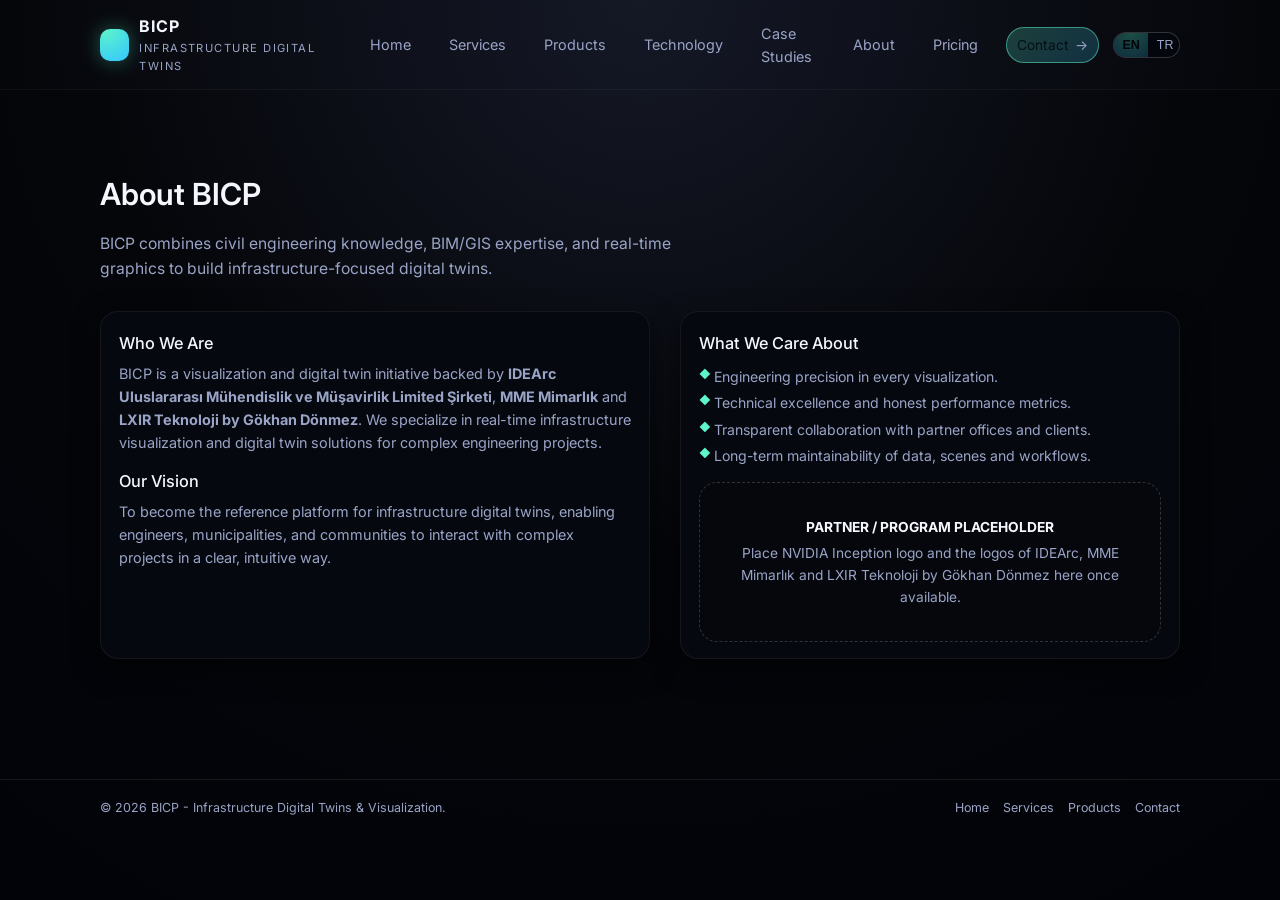
==== about.html @ b7c13c02 "251115" ====
<!DOCTYPE html>
<html lang="en">
<head>
  <meta charset="UTF-8" />
  <title>BICP - About</title>
  <meta name="viewport" content="width=device-width, initial-scale=1" />
  <meta name="description" content="Learn about BICP, our partners, and our vision for infrastructure-focused digital twins." />

  <link rel="preconnect" href="https://fonts.googleapis.com" />
  <link rel="preconnect" href="https://fonts.gstatic.com" crossorigin />
  <link href="https://fonts.googleapis.com/css2?family=Inter:wght@300;400;500;600;700&display=swap" rel="stylesheet" />

  <link rel="stylesheet" href="assets/css/style.css" />
</head>
<body>
  <header>
    <div class="container">
      <nav class="nav">
        <div class="logo">
          <div class="logo-mark"></div>
          <div>
            <div class="logo-text-main">BICP</div>
            <div class="logo-text-sub" data-i18n="logo-sub">
              Infrastructure Digital Twins
            </div>
          </div>
        </div>

        <button class="nav-toggle" aria-label="Toggle navigation">
          <span></span>
        </button>

        <div class="nav-right">
          <div class="nav-links">
            <a href="index.html#home" data-i18n="nav-home">Home</a>
            <a href="index.html#services" data-i18n="nav-services">Services</a>
            <a href="products.html" data-i18n="nav-products">Products</a>
            <a href="technology.html" data-i18n="nav-tech">Technology</a>
            <a href="case-studies.html" data-i18n="nav-cases">Case Studies</a>
            <a href="about.html" data-i18n="nav-about">About</a>
            <a href="pricing.html" data-i18n="nav-pricing">Pricing</a>
            <a href="index.html#contact" class="nav-cta">
              <span data-i18n="nav-cta">Contact</span> &rarr;
            </a>
          </div>

          <div class="lang-switch">
            <button class="lang-btn active" data-lang="en">EN</button>
            <button class="lang-btn" data-lang="tr">TR</button>
          </div>
        </div>
      </nav>
    </div>
  </header>
  <main>
<section id="about">
      <div class="container">
        <h2 class="section-title" data-i18n="about-title">About BICP</h2>
        <p class="section-subtitle" data-i18n="about-subtitle">
          BICP combines civil engineering knowledge, BIM/GIS expertise, and real-time
          graphics to build infrastructure-focused digital twins.
        </p>

        <div class="about-grid">
          <article class="about-card">
            <h3 class="card-title" data-i18n="about-who-title">Who We Are</h3>
            <p class="card-text" data-i18n="about-who-text">
              BICP is a visualization and digital twin initiative backed by
              <strong>IDEArc Uluslararası Mühendislik ve Müşavirlik Limited Şirketi</strong>,
              <strong>MME Mimarlık</strong> and
              <strong>LXIR Teknoloji by Gökhan Dönmez</strong>.
              We specialize in real-time infrastructure visualization and digital twin
              solutions for complex engineering projects.
            </p>

            <h3 class="card-title" style="margin-top: 14px;" data-i18n="about-vision-title">
              Our Vision
            </h3>
            <p class="card-text" data-i18n="about-vision-text">
              To become the reference platform for infrastructure digital twins,
              enabling engineers, municipalities, and communities to interact with
              complex projects in a clear, intuitive way.
            </p>
          </article>

          <article class="about-card">
            <h3 class="card-title" data-i18n="about-values-title">What We Care About</h3>
            <ul class="value-list">
              <li data-i18n="val1">Engineering precision in every visualization.</li>
              <li data-i18n="val2">Technical excellence and honest performance metrics.</li>
              <li data-i18n="val3">Transparent collaboration with partner offices and clients.</li>
              <li data-i18n="val4">Long-term maintainability of data, scenes and workflows.</li>
            </ul>

            <div class="media-block" style="margin-top: 14px;">
              <div>
                <strong data-i18n="about-media-title">PARTNER / PROGRAM PLACEHOLDER</strong>
                <div data-i18n="about-media-body">
                  Place NVIDIA Inception logo and the logos of IDEArc, MME Mimarlık and
                  LXIR Teknoloji by Gökhan Dönmez here once available.
                </div>
              </div>
            </div>
          </article>
        </div>
      </div>
    </section>
  </main>

  <footer>
    <div class="container footer-row">
      <div data-i18n="footer-text">
        &copy; <span id="year"></span> BICP - Infrastructure Digital Twins &amp; Visualization.
      </div>
      <div class="footer-links">
        <a href="index.html#home" data-i18n="nav-home">Home</a>
        <a href="index.html#services" data-i18n="nav-services">Services</a>
        <a href="products.html" data-i18n="nav-products">Products</a>
        <a href="index.html#contact" data-i18n="nav-contact-foot">Contact</a>
      </div>
    </div>
  </footer>
  <script src="assets/js/main.js"></script>
</body>
</html>
---- assets/css/style.css ----
:root {
  --bg-main: #05060a;
  --bg-elevated: #0e1118;
  --bg-soft: #151926;
  --accent: #35c6ff;
  --accent-soft: rgba(53, 198, 255, 0.16);
  --accent-strong: #5df5c9;
  --text-main: #f5f7ff;
  --text-muted: #9aa4c6;
  --border-subtle: rgba(255, 255, 255, 0.06);
  --shadow-soft: 0 18px 40px rgba(0, 0, 0, 0.5);
  --radius-lg: 18px;
  --radius-xl: 28px;
  --transition-fast: 0.18s ease-out;
  --container-width: 1120px;
}

* {
  box-sizing: border-box;
  margin: 0;
  padding: 0;
}

html,
body {
  height: 100%;
  scroll-behavior: smooth;
}

body {
  font-family: "Inter", system-ui, -apple-system, BlinkMacSystemFont,
    "Segoe UI", sans-serif;
  background: radial-gradient(circle at top, #151926 0, #05060a 50%, #020308 100%);
  color: var(--text-main);
  line-height: 1.6;
  padding-top: 90px;
}

a {
  color: inherit;
  text-decoration: none;
}

img,
video {
  max-width: 100%;
  display: block;
}

.container {
  width: 100%;
  max-width: var(--container-width);
  margin: 0 auto;
  padding: 0 20px;
}

section {
  padding: 80px 0;
}

@media (max-width: 768px) {
  section {
    padding: 56px 0;
  }
}

.section-title {
  font-size: clamp(1.9rem, 2.3vw, 2.4rem);
  font-weight: 600;
  margin-bottom: 12px;
}

.section-subtitle {
  color: var(--text-muted);
  max-width: 620px;
  font-size: 0.98rem;
}

/* HEADER / NAV */

header {
  position: fixed;
  top: 0;
  left: 0;
  width: 100%;
  z-index: 40;
  backdrop-filter: blur(18px);
  background: radial-gradient(circle at top, rgba(21, 25, 38, 0.96), rgba(5, 6, 10, 0.96));
  border-bottom: 1px solid rgba(255, 255, 255, 0.04);
}

.nav {
  display: flex;
  align-items: center;
  justify-content: space-between;
  padding: 14px 0;
  gap: 16px;
}

.logo {
  display: flex;
  align-items: center;
  gap: 10px;
}

.logo-mark {
  width: 32px;
  height: 32px;
  border-radius: 10px;
  background: radial-gradient(circle at 20% 0%, var(--accent-strong), var(--accent));
  box-shadow: 0 0 20px rgba(93, 245, 201, 0.35);
}

.logo-text-main {
  font-weight: 700;
  letter-spacing: 0.06em;
  font-size: 1rem;
  text-transform: uppercase;
}

.logo-text-sub {
  font-size: 0.7rem;
  color: var(--text-muted);
  text-transform: uppercase;
  letter-spacing: 0.13em;
}

.nav-right {
  display: flex;
  align-items: center;
  gap: 14px;
}

.nav-links {
  display: flex;
  gap: 18px;
  align-items: center;
  font-size: 0.9rem;
}

.nav-links a {
  color: var(--text-muted);
  padding: 6px 10px;
  border-radius: 999px;
  transition: color var(--transition-fast), background var(--transition-fast);
}

.nav-links a:hover {
  color: var(--text-main);
  background: rgba(255, 255, 255, 0.04);
}

.nav-cta {
  padding: 7px 16px;
  border-radius: 999px;
  border: 1px solid rgba(93, 245, 201, 0.5);
  background: linear-gradient(135deg, rgba(93, 245, 201, 0.22), rgba(53, 198, 255, 0.2));
  font-size: 0.86rem;
  display: inline-flex;
  align-items: center;
  gap: 6px;
  color: #041012;
  white-space: nowrap;
}

.nav-cta span {
  color: #041012;
}

.nav-cta:hover {
  border-color: rgba(93, 245, 201, 0.85);
  transform: translateY(-1px);
  box-shadow: 0 8px 20px rgba(0, 0, 0, 0.6);
}

/* Language switch */

.lang-switch {
  display: flex;
  border-radius: 999px;
  border: 1px solid rgba(255, 255, 255, 0.18);
  overflow: hidden;
  background: rgba(4, 7, 14, 0.9);
}

.lang-btn {
  border: none;
  background: transparent;
  color: var(--text-muted);
  font-size: 0.78rem;
  padding: 5px 8px;
  cursor: pointer;
  min-width: 34px;
  text-align: center;
  transition: background var(--transition-fast), color var(--transition-fast);
}

.lang-btn.active {
  background: radial-gradient(circle at top, rgba(93, 245, 201, 0.3), rgba(53, 198, 255, 0.2));
  color: #02040a;
  font-weight: 600;
}

/* Mobile nav toggle */

.nav-toggle {
  display: none;
  width: 34px;
  height: 34px;
  border-radius: 999px;
  border: 1px solid rgba(255, 255, 255, 0.2);
  align-items: center;
  justify-content: center;
  background-color: rgba(4, 7, 14, 0.9);
  cursor: pointer;
}

.nav-toggle span,
.nav-toggle span::before,
.nav-toggle span::after {
  display: block;
  width: 18px;
  height: 2px;
  border-radius: 999px;
  background-color: var(--text-main);
  position: relative;
  transition: all var(--transition-fast);
}

.nav-toggle span::before,
.nav-toggle span::after {
  content: "";
  position: absolute;
  left: 0;
}

.nav-toggle span::before {
  top: -6px;
}

.nav-toggle span::after {
  top: 6px;
}

.nav-toggle.active span {
  background-color: transparent;
}

.nav-toggle.active span::before {
  top: 0;
  transform: rotate(45deg);
}

.nav-toggle.active span::after {
  top: 0;
  transform: rotate(-45deg);
}

@media (max-width: 900px) {
  .nav {
    padding: 10px 0;
  }

  .nav-right {
    gap: 10px;
  }

  .nav-links {
    position: absolute;
    inset: 54px 16px auto 16px;
    background: rgba(6, 8, 14, 0.98);
    border-radius: 16px;
    padding: 12px;
    flex-direction: column;
    align-items: stretch;
    border: 1px solid rgba(255, 255, 255, 0.06);
    transform-origin: top;
    transform: scaleY(0.8);
    opacity: 0;
    visibility: hidden;
    pointer-events: none;
    transition: opacity var(--transition-fast),
      transform var(--transition-fast),
      visibility var(--transition-fast);
  }

  .nav-links.open {
    opacity: 1;
    transform: scaleY(1);
    visibility: visible;
    pointer-events: auto;
  }

  .nav-links a {
    padding: 8px 12px;
  }

  .nav-links .nav-cta {
    justify-content: center;
    margin-top: 4px;
  }

  .nav-toggle {
    display: inline-flex;
  }
}

/* HERO */

.hero {
  padding: 56px 0 80px 0;
}

.hero-grid {
  display: grid;
  grid-template-columns: minmax(0, 1.2fr) minmax(0, 1fr);
  gap: 40px;
  align-items: center;
}

@media (max-width: 900px) {
  .hero-grid {
    grid-template-columns: minmax(0, 1fr);
    gap: 28px;
  }
}

.hero-eyebrow {
  font-size: 0.8rem;
  text-transform: uppercase;
  letter-spacing: 0.22em;
  color: var(--accent-strong);
  margin-bottom: 10px;
}

.hero-title {
  font-size: clamp(2.3rem, 3.4vw, 3.4rem);
  font-weight: 700;
  line-height: 1.08;
  margin-bottom: 16px;
}

.hero-title span {
  background: linear-gradient(135deg, var(--accent-strong), var(--accent));
  -webkit-background-clip: text;
  background-clip: text;
  color: transparent;
}

.hero-text {
  color: var(--text-muted);
  font-size: 0.98rem;
  max-width: 520px;
  margin-bottom: 22px;
}

.hero-badges {
  display: flex;
  flex-wrap: wrap;
  gap: 10px;
  margin-bottom: 26px;
}

.badge {
  font-size: 0.72rem;
  text-transform: uppercase;
  letter-spacing: 0.16em;
  padding: 5px 10px;
  border-radius: 999px;
  border: 1px solid rgba(255, 255, 255, 0.15);
  color: var(--text-muted);
  background: rgba(10, 12, 18, 0.85);
}

.badge-accent {
  border-color: rgba(93, 245, 201, 0.8);
  background: radial-gradient(circle at top, rgba(93, 245, 201, 0.35), rgba(53, 198, 255, 0.2));
  color: #041012;
}

.hero-cta-row {
  display: flex;
  flex-wrap: wrap;
  gap: 14px;
  margin-bottom: 22px;
}

.btn-primary {
  padding: 11px 20px;
  border-radius: 999px;
  border: none;
  outline: none;
  cursor: pointer;
  font-size: 0.94rem;
  font-weight: 500;
  background: linear-gradient(135deg, var(--accent-strong), var(--accent));
  color: #02040a;
  display: inline-flex;
  align-items: center;
  gap: 8px;
  box-shadow: var(--shadow-soft);
  transition: transform var(--transition-fast),
    box-shadow var(--transition-fast),
    filter var(--transition-fast);
}

.btn-primary:hover {
  transform: translateY(-1px);
  filter: brightness(1.05);
  box-shadow: 0 18px 40px rgba(0, 0, 0, 0.8);
}

.btn-secondary {
  padding: 10px 18px;
  border-radius: 999px;
  border: 1px solid rgba(255, 255, 255, 0.12);
  background: rgba(10, 12, 18, 0.92);
  color: var(--text-muted);
  font-size: 0.9rem;
  display: inline-flex;
  align-items: center;
  gap: 8px;
  cursor: pointer;
  transition: background var(--transition-fast), border-color var(--transition-fast),
    color var(--transition-fast), transform var(--transition-fast);
}

.btn-secondary:hover {
  background: rgba(255, 255, 255, 0.04);
  border-color: rgba(255, 255, 255, 0.2);
  color: var(--text-main);
  transform: translateY(-1px);
}

.hero-meta {
  display: flex;
  flex-wrap: wrap;
  gap: 18px;
  font-size: 0.78rem;
  color: var(--text-muted);
}

.hero-meta-item span {
  display: block;
}

.hero-meta-label {
  text-transform: uppercase;
  letter-spacing: 0.16em;
  font-size: 0.68rem;
  color: rgba(154, 164, 198, 0.8);
}

.hero-meta-value {
  margin-top: 3px;
}

/* Hero Media */

.hero-media {
  position: relative;
  border-radius: var(--radius-xl);
  background: radial-gradient(circle at top left, #1d2236, #05060a);
  padding: 16px;
  border: 1px solid var(--border-subtle);
  box-shadow: var(--shadow-soft);
  overflow: hidden;
}

.hero-media-header {
  display: flex;
  justify-content: space-between;
  align-items: center;
  margin-bottom: 10px;
  font-size: 0.78rem;
  color: var(--text-muted);
}

.hero-media-dots {
  display: flex;
  gap: 6px;
}

.hero-media-dot {
  width: 9px;
  height: 9px;
  border-radius: 999px;
  background-color: rgba(255, 255, 255, 0.16);
}

.hero-media-dot:nth-child(1) {
  background-color: #ff5f57;
}

.hero-media-dot:nth-child(2) {
  background-color: #febc2e;
}

.hero-media-dot:nth-child(3) {
  background-color: #27c840;
}

.hero-media-chip {
  padding: 4px 10px;
  border-radius: 999px;
  background: rgba(7, 11, 20, 0.82);
  border: 1px solid rgba(255, 255, 255, 0.06);
  display: inline-flex;
  align-items: center;
  gap: 6px;
  font-size: 0.72rem;
}

.hero-media-chip-dot {
  width: 7px;
  height: 7px;
  border-radius: 999px;
  background: radial-gradient(circle, var(--accent-strong), var(--accent));
  box-shadow: 0 0 10px rgba(93, 245, 201, 0.6);
}

.hero-media-body {
  border-radius: 18px;
  overflow: hidden;
  position: relative;
  background: radial-gradient(circle at top, #151a2b, #05060a);
  border: 1px solid rgba(255, 255, 255, 0.06);
  min-height: 220px;
}

.hero-media-placeholder {
  display: flex;
  align-items: center;
  justify-content: center;
  padding: 60px 14px;
  font-size: 0.88rem;
  color: var(--text-muted);
  text-align: center;
}

.hero-media-placeholder strong {
  display: block;
  margin-bottom: 4px;
  color: var(--text-main);
}

.hero-media-tag {
  position: absolute;
  bottom: 14px;
  right: 14px;
  font-size: 0.7rem;
  padding: 4px 9px;
  border-radius: 999px;
  background: rgba(5, 6, 10, 0.86);
  border: 1px solid rgba(255, 255, 255, 0.15);
  color: var(--text-muted);
}

/* CARDS / GRID */

.card-grid {
  margin-top: 32px;
  display: grid;
  grid-template-columns: repeat(3, minmax(0, 1fr));
  gap: 20px;
}

@media (max-width: 1000px) {
  .card-grid {
    grid-template-columns: repeat(2, minmax(0, 1fr));
  }
}

@media (max-width: 700px) {
  .card-grid {
    grid-template-columns: minmax(0, 1fr);
  }
}

.card {
  border-radius: var(--radius-lg);
  background: radial-gradient(circle at top left, #191f33, #070a11);
  border: 1px solid var(--border-subtle);
  padding: 18px 18px 16px 18px;
  box-shadow: 0 10px 28px rgba(0, 0, 0, 0.55);
  position: relative;
  overflow: hidden;
  transition: transform var(--transition-fast), box-shadow var(--transition-fast),
    border-color var(--transition-fast), background var(--transition-fast);
}

.card::before {
  content: "";
  position: absolute;
  inset: 0;
  background: radial-gradient(
    circle at top left,
    rgba(93, 245, 201, 0.16),
    transparent 60%
  );
  opacity: 0;
  transition: opacity var(--transition-fast);
  pointer-events: none;
}

.card:hover {
  transform: translateY(-3px);
  border-color: rgba(93, 245, 201, 0.6);
  box-shadow: 0 16px 36px rgba(0, 0, 0, 0.8);
}

.card:hover::before {
  opacity: 1;
}

.card-label {
  font-size: 0.72rem;
  text-transform: uppercase;
  letter-spacing: 0.14em;
  color: var(--text-muted);
  margin-bottom: 8px;
}

.card-title {
  font-size: 1.02rem;
  font-weight: 500;
  margin-bottom: 6px;
}

.card-text {
  font-size: 0.9rem;
  color: var(--text-muted);
}

.card-list {
  margin-top: 10px;
  list-style: none;
  padding-left: 0;
  font-size: 0.88rem;
  color: var(--text-muted);
}

.card-list li {
  padding-left: 15px;
  position: relative;
  margin-bottom: 4px;
}

.card-list li::before {
  content: "•";
  position: absolute;
  left: 0;
  top: 0;
  color: var(--accent-strong);
}

.card-tag {
  position: absolute;
  right: 14px;
  bottom: 12px;
  font-size: 0.7rem;
  text-transform: uppercase;
  letter-spacing: 0.14em;
  color: rgba(154, 164, 198, 0.7);
}

/* Shared layouts */

.two-col {
  margin-top: 30px;
  display: grid;
  grid-template-columns: minmax(0, 1.2fr) minmax(0, 1fr);
  gap: 22px;
}

@media (max-width: 900px) {
  .two-col {
    grid-template-columns: minmax(0, 1fr);
  }
}

.pill-list {
  display: flex;
  flex-wrap: wrap;
  gap: 10px;
  margin-top: 14px;
}

.pill {
  font-size: 0.78rem;
  padding: 5px 10px;
  border-radius: 999px;
  border: 1px solid rgba(255, 255, 255, 0.14);
  color: var(--text-muted);
  background: rgba(7, 10, 18, 0.92);
}

.media-block {
  border-radius: var(--radius-lg);
  border: 1px dashed rgba(255, 255, 255, 0.18);
  padding: 18px;
  min-height: 160px;
  display: flex;
  align-items: center;
  justify-content: center;
  text-align: center;
  font-size: 0.86rem;
  color: var(--text-muted);
  background: rgba(6, 8, 14, 0.9);
}

.media-block strong {
  display: block;
  margin-bottom: 4px;
  color: var(--text-main);
}

/* Case studies */

.case-grid {
  margin-top: 26px;
  display: grid;
  grid-template-columns: repeat(2, minmax(0, 1fr));
  gap: 20px;
}

@media (max-width: 800px) {
  .case-grid {
    grid-template-columns: minmax(0, 1fr);
}

}

.case-card {
  border-radius: var(--radius-lg);
  border: 1px solid var(--border-subtle);
  background: radial-gradient(circle at top left, #191f33, #070a11);
  padding: 16px;
  box-shadow: 0 10px 28px rgba(0, 0, 0, 0.55);
}

.case-header {
  display: flex;
  justify-content: space-between;
  align-items: baseline;
  margin-bottom: 10px;
}

.case-title {
  font-size: 1rem;
  font-weight: 500;
}

.case-tag {
  font-size: 0.72rem;
  text-transform: uppercase;
  letter-spacing: 0.16em;
  color: var(--text-muted);
}

.case-meta {
  font-size: 0.8rem;
  color: var(--text-muted);
  margin-bottom: 8px;
}

.case-media-placeholder {
  margin-top: 10px;
  border-radius: 12px;
  border: 1px dashed rgba(255, 255, 255, 0.18);
  padding: 12px;
  text-align: center;
  font-size: 0.8rem;
  color: var(--text-muted);
  background: rgba(3, 5, 10, 0.9);
}

/* About */

.about-grid {
  margin-top: 30px;
  display: grid;
  grid-template-columns: minmax(0, 1.1fr) minmax(0, 1fr);
  gap: 30px;
}

@media (max-width: 900px) {
  .about-grid {
    grid-template-columns: minmax(0, 1fr);
  }
}

.about-card {
  border-radius: var(--radius-lg);
  border: 1px solid var(--border-subtle);
  padding: 18px 18px 16px 18px;
  background: rgba(7, 9, 16, 0.96);
  box-shadow: 0 10px 28px rgba(0, 0, 0, 0.55);
}

.value-list {
  list-style: none;
  margin-top: 10px;
  padding-left: 0;
  font-size: 0.88rem;
  color: var(--text-muted);
}

.value-list li {
  margin-bottom: 4px;
  padding-left: 15px;
  position: relative;
}

.value-list li::before {
  content: "◆";
  position: absolute;
  left: 0;
  top: 0;
  color: var(--accent-strong);
  font-size: 0.7rem;
}

/* Contact */

.contact-grid {
  margin-top: 26px;
  display: grid;
  grid-template-columns: minmax(0, 1.1fr) minmax(0, 1fr);
  gap: 26px;
}

@media (max-width: 900px) {
  .contact-grid {
    grid-template-columns: minmax(0, 1fr);
  }
}

form {
  display: grid;
  gap: 12px;
}

.field {
  display: flex;
  flex-direction: column;
  gap: 4px;
}

.field label {
  font-size: 0.8rem;
  color: var(--text-muted);
}

.field input,
.field textarea {
  border-radius: 12px;
  border: 1px solid rgba(255, 255, 255, 0.16);
  background-color: rgba(5, 7, 13, 0.96);
  padding: 9px 10px;
  color: var(--text-main);
  font-size: 0.9rem;
  outline: none;
  transition: border-color var(--transition-fast),
    box-shadow var(--transition-fast),
    background-color var(--transition-fast);
}

.field textarea {
  min-height: 110px;
  resize: vertical;
}

.form-status {
  font-size: 0.85rem;
  color: var(--accent-strong);
  min-height: 1em;
  margin-top: -2px;
}

.form-status.error {
  color: #ff9b9b;
}

.field input:focus,
.field textarea:focus {
  border-color: rgba(93, 245, 201, 0.7);
  box-shadow: 0 0 0 1px rgba(93, 245, 201, 0.4);
  background-color: rgba(4, 7, 12, 1);
}

.contact-info {
  border-radius: var(--radius-lg);
  border: 1px solid var(--border-subtle);
  padding: 16px 18px;
  background: rgba(7, 9, 16, 0.96);
  box-shadow: 0 10px 28px rgba(0, 0, 0, 0.55);
  font-size: 0.88rem;
  color: var(--text-muted);
}

.contact-info p + p {
  margin-top: 6px;
}

.contact-highlight {
  margin-top: 14px;
  padding: 9px 11px;
  border-radius: 12px;
  background: rgba(93, 245, 201, 0.09);
  border: 1px solid rgba(93, 245, 201, 0.45);
  font-size: 0.82rem;
  color: var(--accent-strong);
}

/* Footer */

footer {
  border-top: 1px solid rgba(255, 255, 255, 0.08);
  margin-top: 40px;
  padding: 18px 0 26px 0;
  font-size: 0.78rem;
  color: var(--text-muted);
}

.footer-row {
  display: flex;
  flex-wrap: wrap;
  align-items: center;
  justify-content: space-between;
  gap: 10px;
}

.footer-links {
  display: flex;
  gap: 14px;
  flex-wrap: wrap;
}

.footer-links a {
  color: var(--text-muted);
}

.footer-links a:hover {
  color: var(--text-main);
}

/* PRICING PAGE EXTRA STYLES */

#pricing-page section {
  padding: 64px 0;
}

.page-header {
  text-align: left;
  margin-bottom: 26px;
}

.page-eyebrow {
  font-size: 0.76rem;
  text-transform: uppercase;
  letter-spacing: 0.2em;
  color: var(--accent-strong);
  margin-bottom: 8px;
}

.page-title {
  font-size: 1.9rem;
  font-weight: 600;
  margin-bottom: 6px;
}

.page-subtitle {
  font-size: 0.96rem;
  color: var(--text-muted);
}

#pricing-page .card {
  margin-top: 18px;
}

.form-grid {
  display: grid;
  grid-template-columns: minmax(0, 1.2fr) minmax(0, 1fr);
  gap: 22px;
}

@media (max-width: 780px) {
  .form-grid {
    grid-template-columns: minmax(0, 1fr);
  }
}

.field small {
  display: block;
  font-size: 0.75rem;
  color: #6f789d;
  margin-top: 2px;
}

.field-row {
  display: flex;
  gap: 10px;
}

input[type="number"],
select {
  width: 100%;
  border-radius: 12px;
  border: 1px solid rgba(255, 255, 255, 0.18);
  background-color: rgba(5, 7, 13, 0.96);
  padding: 8px 10px;
  color: var(--text-main);
  font-size: 0.9rem;
  outline: none;
  transition: border-color var(--transition-fast),
    box-shadow var(--transition-fast),
    background-color var(--transition-fast);
  -moz-appearance: textfield;
}

input[type="number"]::-webkit-outer-spin-button,
input[type="number"]::-webkit-inner-spin-button {
  -webkit-appearance: none;
  margin: 0;
}

input[type="number"]:focus,
select:focus {
  border-color: rgba(93, 245, 201, 0.7);
  box-shadow: 0 0 0 1px rgba(93, 245, 201, 0.4);
  background-color: #050712;
}

.radio-group {
  display: flex;
  flex-wrap: wrap;
  gap: 8px;
}

.radio-pill {
  position: relative;
}

.radio-pill input {
  position: absolute;
  opacity: 0;
  pointer-events: none;
}

.radio-pill span {
  display: inline-flex;
  align-items: center;
  justify-content: center;
  padding: 6px 12px;
  font-size: 0.82rem;
  border-radius: 999px;
  border: 1px solid rgba(255, 255, 255, 0.18);
  color: var(--text-muted);
  background: rgba(4, 6, 13, 0.9);
  cursor: pointer;
  transition: background var(--transition-fast), border-color var(--transition-fast),
    color var(--transition-fast), transform var(--transition-fast);
}

.radio-pill input:checked + span {
  border-color: rgba(93, 245, 201, 0.8);
  background: radial-gradient(circle at top, rgba(93, 245, 201, 0.25), rgba(53, 198, 255, 0.2));
  color: #020408;
  transform: translateY(-1px);
}

.toggle-row {
  display: flex;
  justify-content: space-between;
  align-items: center;
  padding: 6px 0;
  font-size: 0.9rem;
}

.toggle-label {
  color: var(--text-main);
}

.toggle-description {
  font-size: 0.8rem;
  color: var(--text-muted);
}

.toggle {
  position: relative;
  width: 44px;
  height: 22px;
}

.toggle input {
  opacity: 0;
  width: 0;
  height: 0;
}

.slider {
  position: absolute;
  cursor: pointer;
  inset: 0;
  background-color: rgba(255, 255, 255, 0.12);
  transition: 0.2s;
  border-radius: 999px;
}

.slider:before {
  position: absolute;
  content: "";
  height: 18px;
  width: 18px;
  left: 2px;
  top: 2px;
  background-color: #05060a;
  transition: 0.2s;
  border-radius: 50%;
  box-shadow: 0 0 0 1px rgba(0, 0, 0, 0.3);
}

.toggle input:checked + .slider {
  background: radial-gradient(circle at top, var(--accent-strong), var(--accent));
  box-shadow: 0 0 12px rgba(93, 245, 201, 0.5);
}

.toggle input:checked + .slider:before {
  transform: translateX(22px);
}

.pricing-divider {
  border: none;
  border-top: 1px solid rgba(255, 255, 255, 0.08);
  margin: 14px 0;
}

.estimate-panel {
  border-radius: var(--radius-lg);
  background: rgba(6, 8, 15, 0.98);
  border: 1px solid rgba(255, 255, 255, 0.12);
  padding: 14px 14px 12px 14px;
  font-size: 0.9rem;
}

.estimate-label {
  font-size: 0.78rem;
  text-transform: uppercase;
  letter-spacing: 0.16em;
  color: var(--text-muted);
  margin-bottom: 4px;
}

.estimate-value {
  font-size: 1.2rem;
  font-weight: 600;
}

.estimate-note {
  font-size: 0.78rem;
  color: var(--text-muted);
  margin-top: 4px;
}

.contact-sales {
  display: inline-flex;
  align-items: center;
  gap: 6px;
  font-size: 0.86rem;
  margin-top: 12px;
  padding: 8px 12px;
  border-radius: 999px;
  border: 1px solid rgba(255, 255, 255, 0.16);
  background: rgba(5, 7, 13, 0.96);
  color: var(--text-muted);
  cursor: pointer;
  transition: background var(--transition-fast), border-color var(--transition-fast),
    color var(--transition-fast), transform var(--transition-fast);
  text-decoration: none;
}

.contact-sales:hover {
  background: rgba(255, 255, 255, 0.05);
  border-color: rgba(93, 245, 201, 0.7);
  color: var(--text-main);
  transform: translateY(-1px);
}

.summary-list {
  margin-top: 8px;
  font-size: 0.8rem;
  color: var(--text-muted);
  list-style: none;
  padding-left: 0;
}

.summary-list li::before {
  content: "• ";
  color: var(--accent-strong);
}

.pricing-disclaimer {
  font-size: 0.78rem;
  color: #6f789d;
  margin-top: 10px;
}
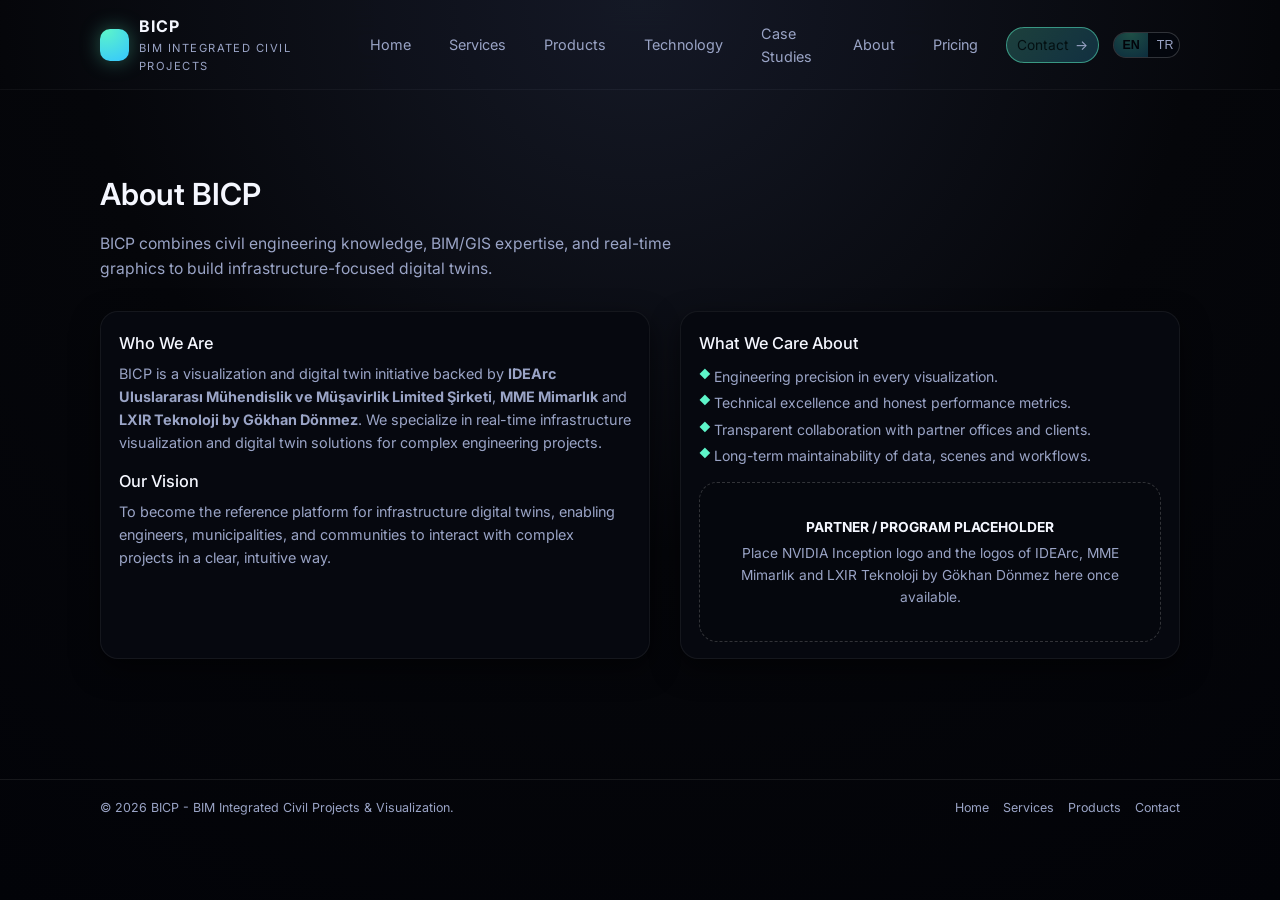
==== commit b4a5fecc: "251115_V02" ====
--- a/about.html
+++ b/about.html
@@ -21,7 +21,7 @@
           <div>
             <div class="logo-text-main">BICP</div>
             <div class="logo-text-sub" data-i18n="logo-sub">
-              Infrastructure Digital Twins
+              BIM Integrated Civil Projects
             </div>
           </div>
         </div>
@@ -110,7 +110,7 @@
   <footer>
     <div class="container footer-row">
       <div data-i18n="footer-text">
-        &copy; <span id="year"></span> BICP - Infrastructure Digital Twins &amp; Visualization.
+        &copy; <span id="year"></span> BICP - BIM Integrated Civil Projects &amp; Visualization.
       </div>
       <div class="footer-links">
         <a href="index.html#home" data-i18n="nav-home">Home</a>
@@ -120,6 +120,12 @@
       </div>
     </div>
   </footer>
+  <script src="assets/js/config.js"></script>
+  <script src="assets/js/translations.js"></script>
+  <script src="assets/js/i18n.js"></script>
+  <script src="assets/js/calendar.js"></script>
+  <script src="assets/js/contact.js"></script>
+  <script src="assets/js/pricing.js"></script>
   <script src="assets/js/main.js"></script>
 </body>
 </html>
--- a/assets/css/style.css
+++ b/assets/css/style.css
@@ -1,83 +1,85 @@
-:root {
-  --bg-main: #05060a;
-  --bg-elevated: #0e1118;
-  --bg-soft: #151926;
-  --accent: #35c6ff;
-  --accent-soft: rgba(53, 198, 255, 0.16);
-  --accent-strong: #5df5c9;
-  --text-main: #f5f7ff;
-  --text-muted: #9aa4c6;
-  --border-subtle: rgba(255, 255, 255, 0.06);
-  --shadow-soft: 0 18px 40px rgba(0, 0, 0, 0.5);
-  --radius-lg: 18px;
-  --radius-xl: 28px;
-  --transition-fast: 0.18s ease-out;
-  --container-width: 1120px;
-}
-
-* {
-  box-sizing: border-box;
-  margin: 0;
-  padding: 0;
-}
-
-html,
-body {
-  height: 100%;
+:root {
+  --bg-main: #05060a;
+  --bg-elevated: #0e1118;
+  --bg-soft: #151926;
+  --accent: #35c6ff;
+  --accent-soft: rgba(53, 198, 255, 0.16);
+  --accent-strong: #5df5c9;
+  --text-main: #f5f7ff;
+  --text-muted: #9aa4c6;
+  --border-subtle: rgba(255, 255, 255, 0.06);
+  --shadow-soft: 0 18px 40px rgba(0, 0, 0, 0.5);
+  --radius-lg: 18px;
+  --radius-xl: 28px;
+  --transition-fast: 0.18s ease-out;
+  --container-width: 1120px;
+}
+
+* {
+  box-sizing: border-box;
+  margin: 0;
+  padding: 0;
+}
+
+html {
+  min-height: 100%;
   scroll-behavior: smooth;
 }
 
 body {
+  min-height: 100%;
   font-family: "Inter", system-ui, -apple-system, BlinkMacSystemFont,
     "Segoe UI", sans-serif;
   background: radial-gradient(circle at top, #151926 0, #05060a 50%, #020308 100%);
+  background-repeat: no-repeat;
+  background-color: #020308;
   color: var(--text-main);
   line-height: 1.6;
   padding-top: 90px;
 }
-
-a {
-  color: inherit;
-  text-decoration: none;
-}
-
-img,
-video {
-  max-width: 100%;
-  display: block;
-}
-
-.container {
-  width: 100%;
-  max-width: var(--container-width);
-  margin: 0 auto;
-  padding: 0 20px;
-}
-
-section {
-  padding: 80px 0;
-}
-
-@media (max-width: 768px) {
-  section {
-    padding: 56px 0;
-  }
-}
-
-.section-title {
-  font-size: clamp(1.9rem, 2.3vw, 2.4rem);
-  font-weight: 600;
-  margin-bottom: 12px;
-}
-
-.section-subtitle {
-  color: var(--text-muted);
-  max-width: 620px;
-  font-size: 0.98rem;
-}
-
-/* HEADER / NAV */
-
+
+a {
+  color: inherit;
+  text-decoration: none;
+}
+
+img,
+video {
+  max-width: 100%;
+  display: block;
+}
+
+.container {
+  width: 100%;
+  max-width: var(--container-width);
+  margin: 0 auto;
+  padding: 0 20px;
+}
+
+section {
+  padding: 80px 0;
+}
+
+@media (max-width: 768px) {
+  section {
+    padding: 56px 0;
+  }
+}
+
+.section-title {
+  font-size: clamp(1.9rem, 2.3vw, 2.4rem);
+  font-weight: 600;
+  margin-bottom: 12px;
+}
+
+.section-subtitle {
+  color: var(--text-muted);
+  max-width: 620px;
+  font-size: 0.98rem;
+}
+
+/* HEADER / NAV */
+
 header {
   position: fixed;
   top: 0;
@@ -88,460 +90,468 @@
   background: radial-gradient(circle at top, rgba(21, 25, 38, 0.96), rgba(5, 6, 10, 0.96));
   border-bottom: 1px solid rgba(255, 255, 255, 0.04);
 }
-
-.nav {
-  display: flex;
-  align-items: center;
-  justify-content: space-between;
-  padding: 14px 0;
-  gap: 16px;
-}
-
-.logo {
-  display: flex;
-  align-items: center;
-  gap: 10px;
-}
-
-.logo-mark {
-  width: 32px;
-  height: 32px;
-  border-radius: 10px;
-  background: radial-gradient(circle at 20% 0%, var(--accent-strong), var(--accent));
-  box-shadow: 0 0 20px rgba(93, 245, 201, 0.35);
-}
-
-.logo-text-main {
-  font-weight: 700;
-  letter-spacing: 0.06em;
-  font-size: 1rem;
-  text-transform: uppercase;
-}
-
-.logo-text-sub {
-  font-size: 0.7rem;
-  color: var(--text-muted);
-  text-transform: uppercase;
-  letter-spacing: 0.13em;
-}
-
-.nav-right {
-  display: flex;
-  align-items: center;
-  gap: 14px;
-}
-
-.nav-links {
-  display: flex;
-  gap: 18px;
-  align-items: center;
-  font-size: 0.9rem;
-}
-
-.nav-links a {
-  color: var(--text-muted);
-  padding: 6px 10px;
-  border-radius: 999px;
-  transition: color var(--transition-fast), background var(--transition-fast);
-}
-
-.nav-links a:hover {
-  color: var(--text-main);
-  background: rgba(255, 255, 255, 0.04);
-}
-
-.nav-cta {
-  padding: 7px 16px;
-  border-radius: 999px;
-  border: 1px solid rgba(93, 245, 201, 0.5);
-  background: linear-gradient(135deg, rgba(93, 245, 201, 0.22), rgba(53, 198, 255, 0.2));
-  font-size: 0.86rem;
-  display: inline-flex;
-  align-items: center;
-  gap: 6px;
-  color: #041012;
-  white-space: nowrap;
-}
-
-.nav-cta span {
-  color: #041012;
-}
-
-.nav-cta:hover {
-  border-color: rgba(93, 245, 201, 0.85);
-  transform: translateY(-1px);
-  box-shadow: 0 8px 20px rgba(0, 0, 0, 0.6);
-}
-
-/* Language switch */
-
-.lang-switch {
-  display: flex;
-  border-radius: 999px;
-  border: 1px solid rgba(255, 255, 255, 0.18);
-  overflow: hidden;
-  background: rgba(4, 7, 14, 0.9);
-}
-
-.lang-btn {
-  border: none;
-  background: transparent;
-  color: var(--text-muted);
-  font-size: 0.78rem;
-  padding: 5px 8px;
-  cursor: pointer;
-  min-width: 34px;
-  text-align: center;
-  transition: background var(--transition-fast), color var(--transition-fast);
-}
-
-.lang-btn.active {
-  background: radial-gradient(circle at top, rgba(93, 245, 201, 0.3), rgba(53, 198, 255, 0.2));
-  color: #02040a;
-  font-weight: 600;
-}
-
-/* Mobile nav toggle */
-
-.nav-toggle {
-  display: none;
-  width: 34px;
-  height: 34px;
-  border-radius: 999px;
-  border: 1px solid rgba(255, 255, 255, 0.2);
-  align-items: center;
-  justify-content: center;
-  background-color: rgba(4, 7, 14, 0.9);
-  cursor: pointer;
-}
-
-.nav-toggle span,
-.nav-toggle span::before,
-.nav-toggle span::after {
-  display: block;
-  width: 18px;
-  height: 2px;
-  border-radius: 999px;
-  background-color: var(--text-main);
-  position: relative;
-  transition: all var(--transition-fast);
-}
-
-.nav-toggle span::before,
-.nav-toggle span::after {
-  content: "";
-  position: absolute;
-  left: 0;
-}
-
-.nav-toggle span::before {
-  top: -6px;
-}
-
-.nav-toggle span::after {
-  top: 6px;
-}
-
-.nav-toggle.active span {
-  background-color: transparent;
-}
-
-.nav-toggle.active span::before {
-  top: 0;
-  transform: rotate(45deg);
-}
-
-.nav-toggle.active span::after {
-  top: 0;
-  transform: rotate(-45deg);
-}
-
-@media (max-width: 900px) {
-  .nav {
-    padding: 10px 0;
-  }
-
-  .nav-right {
-    gap: 10px;
-  }
-
-  .nav-links {
-    position: absolute;
-    inset: 54px 16px auto 16px;
-    background: rgba(6, 8, 14, 0.98);
-    border-radius: 16px;
-    padding: 12px;
-    flex-direction: column;
-    align-items: stretch;
-    border: 1px solid rgba(255, 255, 255, 0.06);
-    transform-origin: top;
-    transform: scaleY(0.8);
-    opacity: 0;
-    visibility: hidden;
-    pointer-events: none;
-    transition: opacity var(--transition-fast),
-      transform var(--transition-fast),
-      visibility var(--transition-fast);
-  }
-
-  .nav-links.open {
-    opacity: 1;
-    transform: scaleY(1);
-    visibility: visible;
-    pointer-events: auto;
-  }
-
-  .nav-links a {
-    padding: 8px 12px;
-  }
-
-  .nav-links .nav-cta {
-    justify-content: center;
-    margin-top: 4px;
-  }
-
-  .nav-toggle {
-    display: inline-flex;
-  }
-}
-
-/* HERO */
-
-.hero {
-  padding: 56px 0 80px 0;
-}
-
-.hero-grid {
-  display: grid;
-  grid-template-columns: minmax(0, 1.2fr) minmax(0, 1fr);
-  gap: 40px;
-  align-items: center;
-}
-
-@media (max-width: 900px) {
-  .hero-grid {
-    grid-template-columns: minmax(0, 1fr);
-    gap: 28px;
-  }
-}
-
-.hero-eyebrow {
-  font-size: 0.8rem;
-  text-transform: uppercase;
-  letter-spacing: 0.22em;
-  color: var(--accent-strong);
-  margin-bottom: 10px;
-}
-
-.hero-title {
-  font-size: clamp(2.3rem, 3.4vw, 3.4rem);
-  font-weight: 700;
-  line-height: 1.08;
-  margin-bottom: 16px;
-}
-
-.hero-title span {
-  background: linear-gradient(135deg, var(--accent-strong), var(--accent));
-  -webkit-background-clip: text;
-  background-clip: text;
-  color: transparent;
-}
-
-.hero-text {
-  color: var(--text-muted);
-  font-size: 0.98rem;
-  max-width: 520px;
-  margin-bottom: 22px;
-}
-
-.hero-badges {
-  display: flex;
-  flex-wrap: wrap;
-  gap: 10px;
-  margin-bottom: 26px;
-}
-
-.badge {
-  font-size: 0.72rem;
-  text-transform: uppercase;
-  letter-spacing: 0.16em;
-  padding: 5px 10px;
-  border-radius: 999px;
-  border: 1px solid rgba(255, 255, 255, 0.15);
-  color: var(--text-muted);
-  background: rgba(10, 12, 18, 0.85);
-}
-
-.badge-accent {
-  border-color: rgba(93, 245, 201, 0.8);
-  background: radial-gradient(circle at top, rgba(93, 245, 201, 0.35), rgba(53, 198, 255, 0.2));
-  color: #041012;
-}
-
-.hero-cta-row {
-  display: flex;
-  flex-wrap: wrap;
-  gap: 14px;
-  margin-bottom: 22px;
-}
-
-.btn-primary {
-  padding: 11px 20px;
-  border-radius: 999px;
-  border: none;
-  outline: none;
-  cursor: pointer;
-  font-size: 0.94rem;
-  font-weight: 500;
-  background: linear-gradient(135deg, var(--accent-strong), var(--accent));
-  color: #02040a;
-  display: inline-flex;
-  align-items: center;
-  gap: 8px;
-  box-shadow: var(--shadow-soft);
-  transition: transform var(--transition-fast),
-    box-shadow var(--transition-fast),
-    filter var(--transition-fast);
-}
-
-.btn-primary:hover {
-  transform: translateY(-1px);
-  filter: brightness(1.05);
-  box-shadow: 0 18px 40px rgba(0, 0, 0, 0.8);
-}
-
-.btn-secondary {
-  padding: 10px 18px;
-  border-radius: 999px;
-  border: 1px solid rgba(255, 255, 255, 0.12);
-  background: rgba(10, 12, 18, 0.92);
-  color: var(--text-muted);
-  font-size: 0.9rem;
-  display: inline-flex;
-  align-items: center;
-  gap: 8px;
-  cursor: pointer;
-  transition: background var(--transition-fast), border-color var(--transition-fast),
-    color var(--transition-fast), transform var(--transition-fast);
-}
-
-.btn-secondary:hover {
-  background: rgba(255, 255, 255, 0.04);
-  border-color: rgba(255, 255, 255, 0.2);
-  color: var(--text-main);
-  transform: translateY(-1px);
-}
-
-.hero-meta {
-  display: flex;
-  flex-wrap: wrap;
-  gap: 18px;
-  font-size: 0.78rem;
-  color: var(--text-muted);
-}
-
-.hero-meta-item span {
-  display: block;
-}
-
-.hero-meta-label {
-  text-transform: uppercase;
-  letter-spacing: 0.16em;
-  font-size: 0.68rem;
-  color: rgba(154, 164, 198, 0.8);
-}
-
-.hero-meta-value {
-  margin-top: 3px;
-}
-
-/* Hero Media */
-
-.hero-media {
-  position: relative;
-  border-radius: var(--radius-xl);
-  background: radial-gradient(circle at top left, #1d2236, #05060a);
-  padding: 16px;
-  border: 1px solid var(--border-subtle);
-  box-shadow: var(--shadow-soft);
-  overflow: hidden;
-}
-
-.hero-media-header {
-  display: flex;
-  justify-content: space-between;
-  align-items: center;
-  margin-bottom: 10px;
-  font-size: 0.78rem;
-  color: var(--text-muted);
-}
-
-.hero-media-dots {
-  display: flex;
-  gap: 6px;
-}
-
-.hero-media-dot {
-  width: 9px;
-  height: 9px;
-  border-radius: 999px;
-  background-color: rgba(255, 255, 255, 0.16);
-}
-
-.hero-media-dot:nth-child(1) {
-  background-color: #ff5f57;
-}
-
-.hero-media-dot:nth-child(2) {
-  background-color: #febc2e;
-}
-
-.hero-media-dot:nth-child(3) {
-  background-color: #27c840;
-}
-
-.hero-media-chip {
-  padding: 4px 10px;
-  border-radius: 999px;
-  background: rgba(7, 11, 20, 0.82);
-  border: 1px solid rgba(255, 255, 255, 0.06);
-  display: inline-flex;
-  align-items: center;
-  gap: 6px;
-  font-size: 0.72rem;
-}
-
-.hero-media-chip-dot {
-  width: 7px;
-  height: 7px;
-  border-radius: 999px;
-  background: radial-gradient(circle, var(--accent-strong), var(--accent));
-  box-shadow: 0 0 10px rgba(93, 245, 201, 0.6);
-}
-
-.hero-media-body {
-  border-radius: 18px;
-  overflow: hidden;
-  position: relative;
-  background: radial-gradient(circle at top, #151a2b, #05060a);
-  border: 1px solid rgba(255, 255, 255, 0.06);
-  min-height: 220px;
-}
-
-.hero-media-placeholder {
-  display: flex;
-  align-items: center;
-  justify-content: center;
-  padding: 60px 14px;
-  font-size: 0.88rem;
-  color: var(--text-muted);
-  text-align: center;
-}
-
+
+.nav {
+  display: flex;
+  align-items: center;
+  justify-content: space-between;
+  padding: 14px 0;
+  gap: 16px;
+}
+
+.logo {
+  display: flex;
+  align-items: center;
+  gap: 10px;
+}
+
+.logo-mark {
+  width: 32px;
+  height: 32px;
+  border-radius: 10px;
+  background: radial-gradient(circle at 20% 0%, var(--accent-strong), var(--accent));
+  box-shadow: 0 0 20px rgba(93, 245, 201, 0.35);
+}
+
+.logo-text-main {
+  font-weight: 700;
+  letter-spacing: 0.06em;
+  font-size: 1rem;
+  text-transform: uppercase;
+}
+
+.logo-text-sub {
+  font-size: 0.7rem;
+  color: var(--text-muted);
+  text-transform: uppercase;
+  letter-spacing: 0.13em;
+}
+
+.nav-right {
+  display: flex;
+  align-items: center;
+  gap: 14px;
+}
+
+.nav-links {
+  display: flex;
+  gap: 18px;
+  align-items: center;
+  font-size: 0.9rem;
+}
+
+.nav-links a {
+  color: var(--text-muted);
+  padding: 6px 10px;
+  border-radius: 999px;
+  transition: color var(--transition-fast), background var(--transition-fast);
+}
+
+.nav-links a:hover {
+  color: var(--text-main);
+  background: rgba(255, 255, 255, 0.04);
+}
+
+.nav-cta {
+  padding: 7px 16px;
+  border-radius: 999px;
+  border: 1px solid rgba(93, 245, 201, 0.5);
+  background: linear-gradient(135deg, rgba(93, 245, 201, 0.22), rgba(53, 198, 255, 0.2));
+  font-size: 0.86rem;
+  display: inline-flex;
+  align-items: center;
+  gap: 6px;
+  color: #041012;
+  white-space: nowrap;
+}
+
+.nav-cta span {
+  color: #041012;
+}
+
+.nav-cta:hover {
+  border-color: rgba(93, 245, 201, 0.85);
+  transform: translateY(-1px);
+  box-shadow: 0 8px 20px rgba(0, 0, 0, 0.6);
+}
+
+/* Language switch */
+
+.lang-switch {
+  display: flex;
+  border-radius: 999px;
+  border: 1px solid rgba(255, 255, 255, 0.18);
+  overflow: hidden;
+  background: rgba(4, 7, 14, 0.9);
+}
+
+.lang-btn {
+  border: none;
+  background: transparent;
+  color: var(--text-muted);
+  font-size: 0.78rem;
+  padding: 5px 8px;
+  cursor: pointer;
+  min-width: 34px;
+  text-align: center;
+  transition: background var(--transition-fast), color var(--transition-fast);
+}
+
+.lang-btn.active {
+  background: radial-gradient(circle at top, rgba(93, 245, 201, 0.3), rgba(53, 198, 255, 0.2));
+  color: #02040a;
+  font-weight: 600;
+}
+
+/* Mobile nav toggle */
+
+.nav-toggle {
+  display: none;
+  width: 34px;
+  height: 34px;
+  border-radius: 999px;
+  border: 1px solid rgba(255, 255, 255, 0.2);
+  align-items: center;
+  justify-content: center;
+  background-color: rgba(4, 7, 14, 0.9);
+  cursor: pointer;
+}
+
+.nav-toggle span,
+.nav-toggle span::before,
+.nav-toggle span::after {
+  display: block;
+  width: 18px;
+  height: 2px;
+  border-radius: 999px;
+  background-color: var(--text-main);
+  position: relative;
+  transition: all var(--transition-fast);
+}
+
+.nav-toggle span::before,
+.nav-toggle span::after {
+  content: "";
+  position: absolute;
+  left: 0;
+}
+
+.nav-toggle span::before {
+  top: -6px;
+}
+
+.nav-toggle span::after {
+  top: 6px;
+}
+
+.nav-toggle.active span {
+  background-color: transparent;
+}
+
+.nav-toggle.active span::before {
+  top: 0;
+  transform: rotate(45deg);
+}
+
+.nav-toggle.active span::after {
+  top: 0;
+  transform: rotate(-45deg);
+}
+
+@media (max-width: 900px) {
+  .nav {
+    padding: 10px 0;
+  }
+
+  .nav-right {
+    gap: 10px;
+  }
+
+  .nav-links {
+    position: absolute;
+    inset: 54px 16px auto 16px;
+    background: rgba(6, 8, 14, 0.98);
+    border-radius: 16px;
+    padding: 12px;
+    flex-direction: column;
+    align-items: stretch;
+    border: 1px solid rgba(255, 255, 255, 0.06);
+    transform-origin: top;
+    transform: scaleY(0.8);
+    opacity: 0;
+    visibility: hidden;
+    pointer-events: none;
+    transition: opacity var(--transition-fast),
+      transform var(--transition-fast),
+      visibility var(--transition-fast);
+  }
+
+  .nav-links.open {
+    opacity: 1;
+    transform: scaleY(1);
+    visibility: visible;
+    pointer-events: auto;
+  }
+
+  .nav-links a {
+    padding: 8px 12px;
+  }
+
+  .nav-links .nav-cta {
+    justify-content: center;
+    margin-top: 4px;
+  }
+
+  .nav-toggle {
+    display: inline-flex;
+  }
+}
+
+/* HERO */
+
+.hero {
+  padding: 56px 0 80px 0;
+}
+
+.hero-grid {
+  display: grid;
+  grid-template-columns: minmax(0, 1.2fr) minmax(0, 1fr);
+  gap: 40px;
+  align-items: center;
+}
+
+@media (max-width: 900px) {
+  .hero-grid {
+    grid-template-columns: minmax(0, 1fr);
+    gap: 28px;
+  }
+}
+
+.hero-eyebrow {
+  font-size: 0.8rem;
+  text-transform: uppercase;
+  letter-spacing: 0.22em;
+  color: var(--accent-strong);
+  margin-bottom: 10px;
+}
+
+.hero-title {
+  font-size: clamp(2.3rem, 3.4vw, 3.4rem);
+  font-weight: 700;
+  line-height: 1.08;
+  margin-bottom: 16px;
+}
+
+.hero-title span {
+  background: linear-gradient(135deg, var(--accent-strong), var(--accent));
+  -webkit-background-clip: text;
+  background-clip: text;
+  color: transparent;
+}
+
+.hero-text {
+  color: var(--text-muted);
+  font-size: 0.98rem;
+  max-width: 520px;
+  margin-bottom: 22px;
+}
+
+.hero-badges {
+  display: flex;
+  flex-wrap: wrap;
+  gap: 10px;
+  margin-bottom: 26px;
+}
+
+.badge {
+  font-size: 0.72rem;
+  text-transform: uppercase;
+  letter-spacing: 0.16em;
+  padding: 5px 10px;
+  border-radius: 999px;
+  border: 1px solid rgba(255, 255, 255, 0.15);
+  color: var(--text-muted);
+  background: rgba(10, 12, 18, 0.85);
+}
+
+.badge-accent {
+  border-color: rgba(93, 245, 201, 0.8);
+  background: radial-gradient(circle at top, rgba(93, 245, 201, 0.35), rgba(53, 198, 255, 0.2));
+  color: #041012;
+}
+
+.hero-cta-row {
+  display: flex;
+  flex-wrap: wrap;
+  gap: 14px;
+  margin-bottom: 22px;
+}
+
+.btn-primary {
+  padding: 11px 20px;
+  border-radius: 999px;
+  border: none;
+  outline: none;
+  cursor: pointer;
+  font-size: 0.94rem;
+  font-weight: 500;
+  background: linear-gradient(135deg, var(--accent-strong), var(--accent));
+  color: #02040a;
+  display: inline-flex;
+  align-items: center;
+  gap: 8px;
+  box-shadow: var(--shadow-soft);
+  transition: transform var(--transition-fast),
+    box-shadow var(--transition-fast),
+    filter var(--transition-fast);
+}
+
+.btn-primary:hover {
+  transform: translateY(-1px);
+  filter: brightness(1.05);
+  box-shadow: 0 18px 40px rgba(0, 0, 0, 0.8);
+}
+
+.btn-secondary {
+  padding: 10px 18px;
+  border-radius: 999px;
+  border: 1px solid rgba(255, 255, 255, 0.12);
+  background: rgba(10, 12, 18, 0.92);
+  color: var(--text-muted);
+  font-size: 0.9rem;
+  display: inline-flex;
+  align-items: center;
+  gap: 8px;
+  cursor: pointer;
+  transition: background var(--transition-fast), border-color var(--transition-fast),
+    color var(--transition-fast), transform var(--transition-fast);
+}
+
+.btn-secondary:hover {
+  background: rgba(255, 255, 255, 0.04);
+  border-color: rgba(255, 255, 255, 0.2);
+  color: var(--text-main);
+  transform: translateY(-1px);
+}
+
+.hero-meta {
+  display: flex;
+  flex-wrap: wrap;
+  gap: 18px;
+  font-size: 0.78rem;
+  color: var(--text-muted);
+}
+
+.hero-meta-item span {
+  display: block;
+}
+
+.hero-meta-label {
+  text-transform: uppercase;
+  letter-spacing: 0.16em;
+  font-size: 0.68rem;
+  color: rgba(154, 164, 198, 0.8);
+}
+
+.hero-meta-value {
+  margin-top: 3px;
+}
+
+/* Hero Media */
+
+.hero-media {
+  position: relative;
+  border-radius: var(--radius-xl);
+  background: radial-gradient(circle at top left, #1d2236, #05060a);
+  padding: 16px;
+  border: 1px solid var(--border-subtle);
+  box-shadow: var(--shadow-soft);
+  overflow: hidden;
+}
+
+.hero-media-header {
+  display: flex;
+  justify-content: space-between;
+  align-items: center;
+  margin-bottom: 10px;
+  font-size: 0.78rem;
+  color: var(--text-muted);
+}
+
+.hero-media-dots {
+  display: flex;
+  gap: 6px;
+}
+
+.hero-media-dot {
+  width: 9px;
+  height: 9px;
+  border-radius: 999px;
+  background-color: rgba(255, 255, 255, 0.16);
+}
+
+.hero-media-dot:nth-child(1) {
+  background-color: #ff5f57;
+}
+
+.hero-media-dot:nth-child(2) {
+  background-color: #febc2e;
+}
+
+.hero-media-dot:nth-child(3) {
+  background-color: #27c840;
+}
+
+.hero-media-chip {
+  padding: 4px 10px;
+  border-radius: 999px;
+  background: rgba(7, 11, 20, 0.82);
+  border: 1px solid rgba(255, 255, 255, 0.06);
+  display: inline-flex;
+  align-items: center;
+  gap: 6px;
+  font-size: 0.72rem;
+}
+
+.hero-media-chip-dot {
+  width: 7px;
+  height: 7px;
+  border-radius: 999px;
+  background: radial-gradient(circle, var(--accent-strong), var(--accent));
+  box-shadow: 0 0 10px rgba(93, 245, 201, 0.6);
+}
+
+.hero-media-body {
+  border-radius: 18px;
+  overflow: hidden;
+  position: relative;
+  background: radial-gradient(circle at top, #151a2b, #05060a);
+  border: 1px solid rgba(255, 255, 255, 0.06);
+  min-height: 220px;
+}
+
+.hero-media-placeholder {
+  display: flex;
+  align-items: center;
+  justify-content: center;
+  padding: 60px 14px;
+  font-size: 0.88rem;
+  color: var(--text-muted);
+  text-align: center;
+}
+
 .hero-media-placeholder strong {
   display: block;
   margin-bottom: 4px;
   color: var(--text-main);
+}
+
+.hero-media-video {
+  width: 100%;
+  height: 100%;
+  display: block;
+  object-fit: cover;
+  background: #000;
 }
 
 .hero-media-tag {
@@ -549,323 +559,323 @@
   bottom: 14px;
   right: 14px;
   font-size: 0.7rem;
-  padding: 4px 9px;
-  border-radius: 999px;
-  background: rgba(5, 6, 10, 0.86);
-  border: 1px solid rgba(255, 255, 255, 0.15);
-  color: var(--text-muted);
-}
-
-/* CARDS / GRID */
-
-.card-grid {
-  margin-top: 32px;
-  display: grid;
-  grid-template-columns: repeat(3, minmax(0, 1fr));
-  gap: 20px;
-}
-
-@media (max-width: 1000px) {
-  .card-grid {
-    grid-template-columns: repeat(2, minmax(0, 1fr));
-  }
-}
-
-@media (max-width: 700px) {
-  .card-grid {
-    grid-template-columns: minmax(0, 1fr);
-  }
-}
-
-.card {
-  border-radius: var(--radius-lg);
-  background: radial-gradient(circle at top left, #191f33, #070a11);
-  border: 1px solid var(--border-subtle);
-  padding: 18px 18px 16px 18px;
-  box-shadow: 0 10px 28px rgba(0, 0, 0, 0.55);
-  position: relative;
-  overflow: hidden;
-  transition: transform var(--transition-fast), box-shadow var(--transition-fast),
-    border-color var(--transition-fast), background var(--transition-fast);
-}
-
-.card::before {
-  content: "";
-  position: absolute;
-  inset: 0;
-  background: radial-gradient(
-    circle at top left,
-    rgba(93, 245, 201, 0.16),
-    transparent 60%
-  );
-  opacity: 0;
-  transition: opacity var(--transition-fast);
-  pointer-events: none;
-}
-
-.card:hover {
-  transform: translateY(-3px);
-  border-color: rgba(93, 245, 201, 0.6);
-  box-shadow: 0 16px 36px rgba(0, 0, 0, 0.8);
-}
-
-.card:hover::before {
-  opacity: 1;
-}
-
-.card-label {
-  font-size: 0.72rem;
-  text-transform: uppercase;
-  letter-spacing: 0.14em;
-  color: var(--text-muted);
-  margin-bottom: 8px;
-}
-
-.card-title {
-  font-size: 1.02rem;
-  font-weight: 500;
-  margin-bottom: 6px;
-}
-
-.card-text {
-  font-size: 0.9rem;
-  color: var(--text-muted);
-}
-
-.card-list {
-  margin-top: 10px;
-  list-style: none;
-  padding-left: 0;
-  font-size: 0.88rem;
-  color: var(--text-muted);
-}
-
-.card-list li {
-  padding-left: 15px;
-  position: relative;
-  margin-bottom: 4px;
-}
-
-.card-list li::before {
-  content: "•";
-  position: absolute;
-  left: 0;
-  top: 0;
-  color: var(--accent-strong);
-}
-
-.card-tag {
-  position: absolute;
-  right: 14px;
-  bottom: 12px;
-  font-size: 0.7rem;
-  text-transform: uppercase;
-  letter-spacing: 0.14em;
-  color: rgba(154, 164, 198, 0.7);
-}
-
-/* Shared layouts */
-
-.two-col {
-  margin-top: 30px;
-  display: grid;
-  grid-template-columns: minmax(0, 1.2fr) minmax(0, 1fr);
-  gap: 22px;
-}
-
-@media (max-width: 900px) {
-  .two-col {
-    grid-template-columns: minmax(0, 1fr);
-  }
-}
-
-.pill-list {
-  display: flex;
-  flex-wrap: wrap;
-  gap: 10px;
-  margin-top: 14px;
-}
-
-.pill {
-  font-size: 0.78rem;
-  padding: 5px 10px;
-  border-radius: 999px;
-  border: 1px solid rgba(255, 255, 255, 0.14);
-  color: var(--text-muted);
-  background: rgba(7, 10, 18, 0.92);
-}
-
-.media-block {
-  border-radius: var(--radius-lg);
-  border: 1px dashed rgba(255, 255, 255, 0.18);
-  padding: 18px;
-  min-height: 160px;
-  display: flex;
-  align-items: center;
-  justify-content: center;
-  text-align: center;
-  font-size: 0.86rem;
-  color: var(--text-muted);
-  background: rgba(6, 8, 14, 0.9);
-}
-
-.media-block strong {
-  display: block;
-  margin-bottom: 4px;
-  color: var(--text-main);
-}
-
-/* Case studies */
-
-.case-grid {
-  margin-top: 26px;
-  display: grid;
-  grid-template-columns: repeat(2, minmax(0, 1fr));
-  gap: 20px;
-}
-
-@media (max-width: 800px) {
-  .case-grid {
-    grid-template-columns: minmax(0, 1fr);
-}
-
-}
-
-.case-card {
-  border-radius: var(--radius-lg);
-  border: 1px solid var(--border-subtle);
-  background: radial-gradient(circle at top left, #191f33, #070a11);
-  padding: 16px;
-  box-shadow: 0 10px 28px rgba(0, 0, 0, 0.55);
-}
-
-.case-header {
-  display: flex;
-  justify-content: space-between;
-  align-items: baseline;
-  margin-bottom: 10px;
-}
-
-.case-title {
-  font-size: 1rem;
-  font-weight: 500;
-}
-
-.case-tag {
-  font-size: 0.72rem;
-  text-transform: uppercase;
-  letter-spacing: 0.16em;
-  color: var(--text-muted);
-}
-
-.case-meta {
-  font-size: 0.8rem;
-  color: var(--text-muted);
-  margin-bottom: 8px;
-}
-
-.case-media-placeholder {
-  margin-top: 10px;
-  border-radius: 12px;
-  border: 1px dashed rgba(255, 255, 255, 0.18);
-  padding: 12px;
-  text-align: center;
-  font-size: 0.8rem;
-  color: var(--text-muted);
-  background: rgba(3, 5, 10, 0.9);
-}
-
-/* About */
-
-.about-grid {
-  margin-top: 30px;
-  display: grid;
-  grid-template-columns: minmax(0, 1.1fr) minmax(0, 1fr);
-  gap: 30px;
-}
-
-@media (max-width: 900px) {
-  .about-grid {
-    grid-template-columns: minmax(0, 1fr);
-  }
-}
-
-.about-card {
-  border-radius: var(--radius-lg);
-  border: 1px solid var(--border-subtle);
-  padding: 18px 18px 16px 18px;
-  background: rgba(7, 9, 16, 0.96);
-  box-shadow: 0 10px 28px rgba(0, 0, 0, 0.55);
-}
-
-.value-list {
-  list-style: none;
-  margin-top: 10px;
-  padding-left: 0;
-  font-size: 0.88rem;
-  color: var(--text-muted);
-}
-
-.value-list li {
-  margin-bottom: 4px;
-  padding-left: 15px;
-  position: relative;
-}
-
-.value-list li::before {
-  content: "◆";
-  position: absolute;
-  left: 0;
-  top: 0;
-  color: var(--accent-strong);
-  font-size: 0.7rem;
-}
-
-/* Contact */
-
-.contact-grid {
-  margin-top: 26px;
-  display: grid;
-  grid-template-columns: minmax(0, 1.1fr) minmax(0, 1fr);
-  gap: 26px;
-}
-
-@media (max-width: 900px) {
-  .contact-grid {
-    grid-template-columns: minmax(0, 1fr);
-  }
-}
-
-form {
-  display: grid;
-  gap: 12px;
-}
-
-.field {
-  display: flex;
-  flex-direction: column;
-  gap: 4px;
-}
-
-.field label {
-  font-size: 0.8rem;
-  color: var(--text-muted);
-}
-
-.field input,
-.field textarea {
-  border-radius: 12px;
-  border: 1px solid rgba(255, 255, 255, 0.16);
-  background-color: rgba(5, 7, 13, 0.96);
-  padding: 9px 10px;
-  color: var(--text-main);
-  font-size: 0.9rem;
-  outline: none;
-  transition: border-color var(--transition-fast),
-    box-shadow var(--transition-fast),
-    background-color var(--transition-fast);
-}
-
+  padding: 4px 9px;
+  border-radius: 999px;
+  background: rgba(5, 6, 10, 0.86);
+  border: 1px solid rgba(255, 255, 255, 0.15);
+  color: var(--text-muted);
+}
+
+/* CARDS / GRID */
+
+.card-grid {
+  margin-top: 32px;
+  display: grid;
+  grid-template-columns: repeat(3, minmax(0, 1fr));
+  gap: 20px;
+}
+
+@media (max-width: 1000px) {
+  .card-grid {
+    grid-template-columns: repeat(2, minmax(0, 1fr));
+  }
+}
+
+@media (max-width: 700px) {
+  .card-grid {
+    grid-template-columns: minmax(0, 1fr);
+  }
+}
+
+.card {
+  border-radius: var(--radius-lg);
+  background: radial-gradient(circle at top left, #191f33, #070a11);
+  border: 1px solid var(--border-subtle);
+  padding: 18px 18px 16px 18px;
+  box-shadow: 0 10px 28px rgba(0, 0, 0, 0.55);
+  position: relative;
+  overflow: hidden;
+  transition: transform var(--transition-fast), box-shadow var(--transition-fast),
+    border-color var(--transition-fast), background var(--transition-fast);
+}
+
+.card::before {
+  content: "";
+  position: absolute;
+  inset: 0;
+  background: radial-gradient(
+    circle at top left,
+    rgba(93, 245, 201, 0.16),
+    transparent 60%
+  );
+  opacity: 0;
+  transition: opacity var(--transition-fast);
+  pointer-events: none;
+}
+
+.card:hover {
+  transform: translateY(-3px);
+  border-color: rgba(93, 245, 201, 0.6);
+  box-shadow: 0 16px 36px rgba(0, 0, 0, 0.8);
+}
+
+.card:hover::before {
+  opacity: 1;
+}
+
+.card-label {
+  font-size: 0.72rem;
+  text-transform: uppercase;
+  letter-spacing: 0.14em;
+  color: var(--text-muted);
+  margin-bottom: 8px;
+}
+
+.card-title {
+  font-size: 1.02rem;
+  font-weight: 500;
+  margin-bottom: 6px;
+}
+
+.card-text {
+  font-size: 0.9rem;
+  color: var(--text-muted);
+}
+
+.card-list {
+  margin-top: 10px;
+  list-style: none;
+  padding-left: 0;
+  font-size: 0.88rem;
+  color: var(--text-muted);
+}
+
+.card-list li {
+  padding-left: 15px;
+  position: relative;
+  margin-bottom: 4px;
+}
+
+.card-list li::before {
+  content: "•";
+  position: absolute;
+  left: 0;
+  top: 0;
+  color: var(--accent-strong);
+}
+
+.card-tag {
+  position: absolute;
+  right: 14px;
+  bottom: 12px;
+  font-size: 0.7rem;
+  text-transform: uppercase;
+  letter-spacing: 0.14em;
+  color: rgba(154, 164, 198, 0.7);
+}
+
+/* Shared layouts */
+
+.two-col {
+  margin-top: 30px;
+  display: grid;
+  grid-template-columns: minmax(0, 1.2fr) minmax(0, 1fr);
+  gap: 22px;
+}
+
+@media (max-width: 900px) {
+  .two-col {
+    grid-template-columns: minmax(0, 1fr);
+  }
+}
+
+.pill-list {
+  display: flex;
+  flex-wrap: wrap;
+  gap: 10px;
+  margin-top: 14px;
+}
+
+.pill {
+  font-size: 0.78rem;
+  padding: 5px 10px;
+  border-radius: 999px;
+  border: 1px solid rgba(255, 255, 255, 0.14);
+  color: var(--text-muted);
+  background: rgba(7, 10, 18, 0.92);
+}
+
+.media-block {
+  border-radius: var(--radius-lg);
+  border: 1px dashed rgba(255, 255, 255, 0.18);
+  padding: 18px;
+  min-height: 160px;
+  display: flex;
+  align-items: center;
+  justify-content: center;
+  text-align: center;
+  font-size: 0.86rem;
+  color: var(--text-muted);
+  background: rgba(6, 8, 14, 0.9);
+}
+
+.media-block strong {
+  display: block;
+  margin-bottom: 4px;
+  color: var(--text-main);
+}
+
+/* Case studies */
+
+.case-grid {
+  margin-top: 26px;
+  display: grid;
+  grid-template-columns: repeat(2, minmax(0, 1fr));
+  gap: 20px;
+}
+
+@media (max-width: 800px) {
+  .case-grid {
+    grid-template-columns: minmax(0, 1fr);
+}
+
+}
+
+.case-card {
+  border-radius: var(--radius-lg);
+  border: 1px solid var(--border-subtle);
+  background: radial-gradient(circle at top left, #191f33, #070a11);
+  padding: 16px;
+  box-shadow: 0 10px 28px rgba(0, 0, 0, 0.55);
+}
+
+.case-header {
+  display: flex;
+  justify-content: space-between;
+  align-items: baseline;
+  margin-bottom: 10px;
+}
+
+.case-title {
+  font-size: 1rem;
+  font-weight: 500;
+}
+
+.case-tag {
+  font-size: 0.72rem;
+  text-transform: uppercase;
+  letter-spacing: 0.16em;
+  color: var(--text-muted);
+}
+
+.case-meta {
+  font-size: 0.8rem;
+  color: var(--text-muted);
+  margin-bottom: 8px;
+}
+
+.case-media-placeholder {
+  margin-top: 10px;
+  border-radius: 12px;
+  border: 1px dashed rgba(255, 255, 255, 0.18);
+  padding: 12px;
+  text-align: center;
+  font-size: 0.8rem;
+  color: var(--text-muted);
+  background: rgba(3, 5, 10, 0.9);
+}
+
+/* About */
+
+.about-grid {
+  margin-top: 30px;
+  display: grid;
+  grid-template-columns: minmax(0, 1.1fr) minmax(0, 1fr);
+  gap: 30px;
+}
+
+@media (max-width: 900px) {
+  .about-grid {
+    grid-template-columns: minmax(0, 1fr);
+  }
+}
+
+.about-card {
+  border-radius: var(--radius-lg);
+  border: 1px solid var(--border-subtle);
+  padding: 18px 18px 16px 18px;
+  background: rgba(7, 9, 16, 0.96);
+  box-shadow: 0 10px 28px rgba(0, 0, 0, 0.55);
+}
+
+.value-list {
+  list-style: none;
+  margin-top: 10px;
+  padding-left: 0;
+  font-size: 0.88rem;
+  color: var(--text-muted);
+}
+
+.value-list li {
+  margin-bottom: 4px;
+  padding-left: 15px;
+  position: relative;
+}
+
+.value-list li::before {
+  content: "◆";
+  position: absolute;
+  left: 0;
+  top: 0;
+  color: var(--accent-strong);
+  font-size: 0.7rem;
+}
+
+/* Contact */
+
+.contact-grid {
+  margin-top: 26px;
+  display: grid;
+  grid-template-columns: minmax(0, 1.1fr) minmax(0, 1fr);
+  gap: 26px;
+}
+
+@media (max-width: 900px) {
+  .contact-grid {
+    grid-template-columns: minmax(0, 1fr);
+  }
+}
+
+form {
+  display: grid;
+  gap: 12px;
+}
+
+.field {
+  display: flex;
+  flex-direction: column;
+  gap: 4px;
+}
+
+.field label {
+  font-size: 0.8rem;
+  color: var(--text-muted);
+}
+
+.field input,
+.field textarea {
+  border-radius: 12px;
+  border: 1px solid rgba(255, 255, 255, 0.16);
+  background-color: rgba(5, 7, 13, 0.96);
+  padding: 9px 10px;
+  color: var(--text-main);
+  font-size: 0.9rem;
+  outline: none;
+  transition: border-color var(--transition-fast),
+    box-shadow var(--transition-fast),
+    background-color var(--transition-fast);
+}
+
 .field textarea {
   min-height: 110px;
   resize: vertical;
@@ -887,22 +897,22 @@
   border-color: rgba(93, 245, 201, 0.7);
   box-shadow: 0 0 0 1px rgba(93, 245, 201, 0.4);
   background-color: rgba(4, 7, 12, 1);
-}
-
-.contact-info {
-  border-radius: var(--radius-lg);
-  border: 1px solid var(--border-subtle);
-  padding: 16px 18px;
-  background: rgba(7, 9, 16, 0.96);
-  box-shadow: 0 10px 28px rgba(0, 0, 0, 0.55);
-  font-size: 0.88rem;
-  color: var(--text-muted);
-}
-
-.contact-info p + p {
-  margin-top: 6px;
-}
-
+}
+
+.contact-info {
+  border-radius: var(--radius-lg);
+  border: 1px solid var(--border-subtle);
+  padding: 16px 18px;
+  background: rgba(7, 9, 16, 0.96);
+  box-shadow: 0 10px 28px rgba(0, 0, 0, 0.55);
+  font-size: 0.88rem;
+  color: var(--text-muted);
+}
+
+.contact-info p + p {
+  margin-top: 6px;
+}
+
 .contact-highlight {
   margin-top: 14px;
   padding: 9px 11px;
@@ -913,273 +923,304 @@
   color: var(--accent-strong);
 }
 
-/* Footer */
+.calendar-button-wrapper {
+  margin-top: 16px;
+}
 
-footer {
-  border-top: 1px solid rgba(255, 255, 255, 0.08);
-  margin-top: 40px;
-  padding: 18px 0 26px 0;
-  font-size: 0.78rem;
-  color: var(--text-muted);
-}
-
-.footer-row {
-  display: flex;
-  flex-wrap: wrap;
-  align-items: center;
-  justify-content: space-between;
-  gap: 10px;
-}
-
-.footer-links {
-  display: flex;
-  gap: 14px;
-  flex-wrap: wrap;
-}
-
-.footer-links a {
-  color: var(--text-muted);
-}
-
-.footer-links a:hover {
-  color: var(--text-main);
-}
-
-/* PRICING PAGE EXTRA STYLES */
-
-#pricing-page section {
-  padding: 64px 0;
-}
-
-.page-header {
-  text-align: left;
-  margin-bottom: 26px;
-}
-
-.page-eyebrow {
-  font-size: 0.76rem;
-  text-transform: uppercase;
-  letter-spacing: 0.2em;
-  color: var(--accent-strong);
-  margin-bottom: 8px;
-}
-
-.page-title {
-  font-size: 1.9rem;
-  font-weight: 600;
-  margin-bottom: 6px;
-}
-
-.page-subtitle {
-  font-size: 0.96rem;
-  color: var(--text-muted);
-}
-
-#pricing-page .card {
-  margin-top: 18px;
-}
-
-.form-grid {
-  display: grid;
-  grid-template-columns: minmax(0, 1.2fr) minmax(0, 1fr);
-  gap: 22px;
-}
-
-@media (max-width: 780px) {
-  .form-grid {
-    grid-template-columns: minmax(0, 1fr);
-  }
-}
-
-.field small {
-  display: block;
-  font-size: 0.75rem;
-  color: #6f789d;
-  margin-top: 2px;
-}
-
-.field-row {
-  display: flex;
-  gap: 10px;
-}
-
-input[type="number"],
-select {
-  width: 100%;
-  border-radius: 12px;
-  border: 1px solid rgba(255, 255, 255, 0.18);
-  background-color: rgba(5, 7, 13, 0.96);
-  padding: 8px 10px;
-  color: var(--text-main);
-  font-size: 0.9rem;
-  outline: none;
-  transition: border-color var(--transition-fast),
-    box-shadow var(--transition-fast),
-    background-color var(--transition-fast);
-  -moz-appearance: textfield;
-}
-
-input[type="number"]::-webkit-outer-spin-button,
-input[type="number"]::-webkit-inner-spin-button {
-  -webkit-appearance: none;
-  margin: 0;
-}
-
-input[type="number"]:focus,
-select:focus {
-  border-color: rgba(93, 245, 201, 0.7);
-  box-shadow: 0 0 0 1px rgba(93, 245, 201, 0.4);
-  background-color: #050712;
-}
-
-.radio-group {
-  display: flex;
-  flex-wrap: wrap;
-  gap: 8px;
-}
-
-.radio-pill {
-  position: relative;
-}
-
-.radio-pill input {
-  position: absolute;
-  opacity: 0;
-  pointer-events: none;
-}
-
-.radio-pill span {
+.calendar-button-wrapper .qxCTlb {
   display: inline-flex;
   align-items: center;
-  justify-content: center;
-  padding: 6px 12px;
-  font-size: 0.82rem;
+  gap: 8px;
   border-radius: 999px;
-  border: 1px solid rgba(255, 255, 255, 0.18);
-  color: var(--text-muted);
-  background: rgba(4, 6, 13, 0.9);
+  border: none;
+  background: linear-gradient(135deg, var(--accent-strong), var(--accent));
+  color: #000 !important;
+  padding: 11px 20px;
+  font-size: 0.94rem;
+  font-weight: 500;
   cursor: pointer;
-  transition: background var(--transition-fast), border-color var(--transition-fast),
-    color var(--transition-fast), transform var(--transition-fast);
+  transition: transform var(--transition-fast), box-shadow var(--transition-fast),
+    filter var(--transition-fast);
+  box-shadow: var(--shadow-soft);
 }
 
-.radio-pill input:checked + span {
-  border-color: rgba(93, 245, 201, 0.8);
-  background: radial-gradient(circle at top, rgba(93, 245, 201, 0.25), rgba(53, 198, 255, 0.2));
-  color: #020408;
+.calendar-button-wrapper .qxCTlb:hover {
   transform: translateY(-1px);
+  filter: brightness(1.05);
+  box-shadow: 0 18px 40px rgba(0, 0, 0, 0.8);
 }
 
-.toggle-row {
-  display: flex;
-  justify-content: space-between;
-  align-items: center;
-  padding: 6px 0;
-  font-size: 0.9rem;
+.calendar-button-wrapper .qxCTlb:focus-visible {
+  outline: 2px solid rgba(93, 245, 201, 0.8);
+  outline-offset: 2px;
 }
 
-.toggle-label {
-  color: var(--text-main);
-}
-
-.toggle-description {
-  font-size: 0.8rem;
-  color: var(--text-muted);
-}
-
-.toggle {
-  position: relative;
-  width: 44px;
-  height: 22px;
-}
-
-.toggle input {
-  opacity: 0;
-  width: 0;
-  height: 0;
-}
-
-.slider {
-  position: absolute;
-  cursor: pointer;
-  inset: 0;
-  background-color: rgba(255, 255, 255, 0.12);
-  transition: 0.2s;
-  border-radius: 999px;
-}
-
-.slider:before {
-  position: absolute;
-  content: "";
-  height: 18px;
-  width: 18px;
-  left: 2px;
-  top: 2px;
-  background-color: #05060a;
-  transition: 0.2s;
-  border-radius: 50%;
-  box-shadow: 0 0 0 1px rgba(0, 0, 0, 0.3);
-}
-
-.toggle input:checked + .slider {
-  background: radial-gradient(circle at top, var(--accent-strong), var(--accent));
-  box-shadow: 0 0 12px rgba(93, 245, 201, 0.5);
-}
-
-.toggle input:checked + .slider:before {
-  transform: translateX(22px);
-}
-
-.pricing-divider {
-  border: none;
-  border-top: 1px solid rgba(255, 255, 255, 0.08);
-  margin: 14px 0;
-}
-
-.estimate-panel {
-  border-radius: var(--radius-lg);
-  background: rgba(6, 8, 15, 0.98);
-  border: 1px solid rgba(255, 255, 255, 0.12);
-  padding: 14px 14px 12px 14px;
-  font-size: 0.9rem;
-}
-
-.estimate-label {
-  font-size: 0.78rem;
-  text-transform: uppercase;
-  letter-spacing: 0.16em;
-  color: var(--text-muted);
-  margin-bottom: 4px;
-}
-
-.estimate-value {
-  font-size: 1.2rem;
-  font-weight: 600;
-}
-
-.estimate-note {
-  font-size: 0.78rem;
-  color: var(--text-muted);
-  margin-top: 4px;
-}
-
+/* Footer */
+
+footer {
+  border-top: 1px solid rgba(255, 255, 255, 0.08);
+  margin-top: 40px;
+  padding: 18px 0 26px 0;
+  font-size: 0.78rem;
+  color: var(--text-muted);
+}
+
+.footer-row {
+  display: flex;
+  flex-wrap: wrap;
+  align-items: center;
+  justify-content: space-between;
+  gap: 10px;
+}
+
+.footer-links {
+  display: flex;
+  gap: 14px;
+  flex-wrap: wrap;
+}
+
+.footer-links a {
+  color: var(--text-muted);
+}
+
+.footer-links a:hover {
+  color: var(--text-main);
+}
+
+/* PRICING PAGE EXTRA STYLES */
+
+#pricing-page section {
+  padding: 64px 0;
+}
+
+.page-header {
+  text-align: left;
+  margin-bottom: 26px;
+}
+
+.page-eyebrow {
+  font-size: 0.76rem;
+  text-transform: uppercase;
+  letter-spacing: 0.2em;
+  color: var(--accent-strong);
+  margin-bottom: 8px;
+}
+
+.page-title {
+  font-size: 1.9rem;
+  font-weight: 600;
+  margin-bottom: 6px;
+}
+
+.page-subtitle {
+  font-size: 0.96rem;
+  color: var(--text-muted);
+}
+
+#pricing-page .card {
+  margin-top: 18px;
+}
+
+.form-grid {
+  display: grid;
+  grid-template-columns: minmax(0, 1.2fr) minmax(0, 1fr);
+  gap: 22px;
+}
+
+@media (max-width: 780px) {
+  .form-grid {
+    grid-template-columns: minmax(0, 1fr);
+  }
+}
+
+.field small {
+  display: block;
+  font-size: 0.75rem;
+  color: #6f789d;
+  margin-top: 2px;
+}
+
+.field-row {
+  display: flex;
+  gap: 10px;
+}
+
+input[type="number"],
+select {
+  width: 100%;
+  border-radius: 12px;
+  border: 1px solid rgba(255, 255, 255, 0.18);
+  background-color: rgba(5, 7, 13, 0.96);
+  padding: 8px 10px;
+  color: var(--text-main);
+  font-size: 0.9rem;
+  outline: none;
+  transition: border-color var(--transition-fast),
+    box-shadow var(--transition-fast),
+    background-color var(--transition-fast);
+  -moz-appearance: textfield;
+}
+
+input[type="number"]::-webkit-outer-spin-button,
+input[type="number"]::-webkit-inner-spin-button {
+  -webkit-appearance: none;
+  margin: 0;
+}
+
+input[type="number"]:focus,
+select:focus {
+  border-color: rgba(93, 245, 201, 0.7);
+  box-shadow: 0 0 0 1px rgba(93, 245, 201, 0.4);
+  background-color: #050712;
+}
+
+.radio-group {
+  display: flex;
+  flex-wrap: wrap;
+  gap: 8px;
+}
+
+.radio-pill {
+  position: relative;
+}
+
+.radio-pill input {
+  position: absolute;
+  opacity: 0;
+  pointer-events: none;
+}
+
+.radio-pill span {
+  display: inline-flex;
+  align-items: center;
+  justify-content: center;
+  padding: 6px 12px;
+  font-size: 0.82rem;
+  border-radius: 999px;
+  border: 1px solid rgba(255, 255, 255, 0.18);
+  color: var(--text-muted);
+  background: rgba(4, 6, 13, 0.9);
+  cursor: pointer;
+  transition: background var(--transition-fast), border-color var(--transition-fast),
+    color var(--transition-fast), transform var(--transition-fast);
+}
+
+.radio-pill input:checked + span {
+  border-color: rgba(93, 245, 201, 0.8);
+  background: radial-gradient(circle at top, rgba(93, 245, 201, 0.25), rgba(53, 198, 255, 0.2));
+  color: #020408;
+  transform: translateY(-1px);
+}
+
+.toggle-row {
+  display: flex;
+  justify-content: space-between;
+  align-items: center;
+  padding: 6px 0;
+  font-size: 0.9rem;
+}
+
+.toggle-label {
+  color: var(--text-main);
+}
+
+.toggle-description {
+  font-size: 0.8rem;
+  color: var(--text-muted);
+}
+
+.toggle {
+  position: relative;
+  width: 44px;
+  height: 22px;
+}
+
+.toggle input {
+  opacity: 0;
+  width: 0;
+  height: 0;
+}
+
+.slider {
+  position: absolute;
+  cursor: pointer;
+  inset: 0;
+  background-color: rgba(255, 255, 255, 0.12);
+  transition: 0.2s;
+  border-radius: 999px;
+}
+
+.slider:before {
+  position: absolute;
+  content: "";
+  height: 18px;
+  width: 18px;
+  left: 2px;
+  top: 2px;
+  background-color: #05060a;
+  transition: 0.2s;
+  border-radius: 50%;
+  box-shadow: 0 0 0 1px rgba(0, 0, 0, 0.3);
+}
+
+.toggle input:checked + .slider {
+  background: radial-gradient(circle at top, var(--accent-strong), var(--accent));
+  box-shadow: 0 0 12px rgba(93, 245, 201, 0.5);
+}
+
+.toggle input:checked + .slider:before {
+  transform: translateX(22px);
+}
+
+.pricing-divider {
+  border: none;
+  border-top: 1px solid rgba(255, 255, 255, 0.08);
+  margin: 14px 0;
+}
+
+.estimate-panel {
+  border-radius: var(--radius-lg);
+  background: rgba(6, 8, 15, 0.98);
+  border: 1px solid rgba(255, 255, 255, 0.12);
+  padding: 14px 14px 12px 14px;
+  font-size: 0.9rem;
+}
+
+.estimate-label {
+  font-size: 0.78rem;
+  text-transform: uppercase;
+  letter-spacing: 0.16em;
+  color: var(--text-muted);
+  margin-bottom: 4px;
+}
+
+.estimate-value {
+  font-size: 1.2rem;
+  font-weight: 600;
+}
+
+.estimate-note {
+  font-size: 0.78rem;
+  color: var(--text-muted);
+  margin-top: 4px;
+}
+
 .contact-sales {
   display: inline-flex;
   align-items: center;
   gap: 6px;
   font-size: 0.86rem;
-  margin-top: 12px;
   padding: 8px 12px;
   border-radius: 999px;
   border: 1px solid rgba(255, 255, 255, 0.16);
   background: rgba(5, 7, 13, 0.96);
   color: var(--text-muted);
-  cursor: pointer;
-  transition: background var(--transition-fast), border-color var(--transition-fast),
-    color var(--transition-fast), transform var(--transition-fast);
-  text-decoration: none;
-}
-
+  cursor: pointer;
+  transition: background var(--transition-fast), border-color var(--transition-fast),
+    color var(--transition-fast), transform var(--transition-fast);
+  text-decoration: none;
+}
+
 .contact-sales:hover {
   background: rgba(255, 255, 255, 0.05);
   border-color: rgba(93, 245, 201, 0.7);
@@ -1187,21 +1228,35 @@
   transform: translateY(-1px);
 }
 
-.summary-list {
-  margin-top: 8px;
-  font-size: 0.8rem;
-  color: var(--text-muted);
-  list-style: none;
-  padding-left: 0;
+.estimate-actions {
+  display: flex;
+  flex-wrap: wrap;
+  gap: 12px;
+  margin-top: 16px;
+  align-items: center;
 }
 
-.summary-list li::before {
-  content: "• ";
-  color: var(--accent-strong);
-}
-
-.pricing-disclaimer {
-  font-size: 0.78rem;
-  color: #6f789d;
-  margin-top: 10px;
-}
+.estimate-actions .btn-primary,
+.estimate-actions .contact-sales,
+.estimate-actions .pdf-btn {
+  margin-top: 0;
+}
+
+.summary-list {
+  margin-top: 8px;
+  font-size: 0.8rem;
+  color: var(--text-muted);
+  list-style: none;
+  padding-left: 0;
+}
+
+.summary-list li::before {
+  content: "• ";
+  color: var(--accent-strong);
+}
+
+.pricing-disclaimer {
+  font-size: 0.78rem;
+  color: #6f789d;
+  margin-top: 10px;
+}
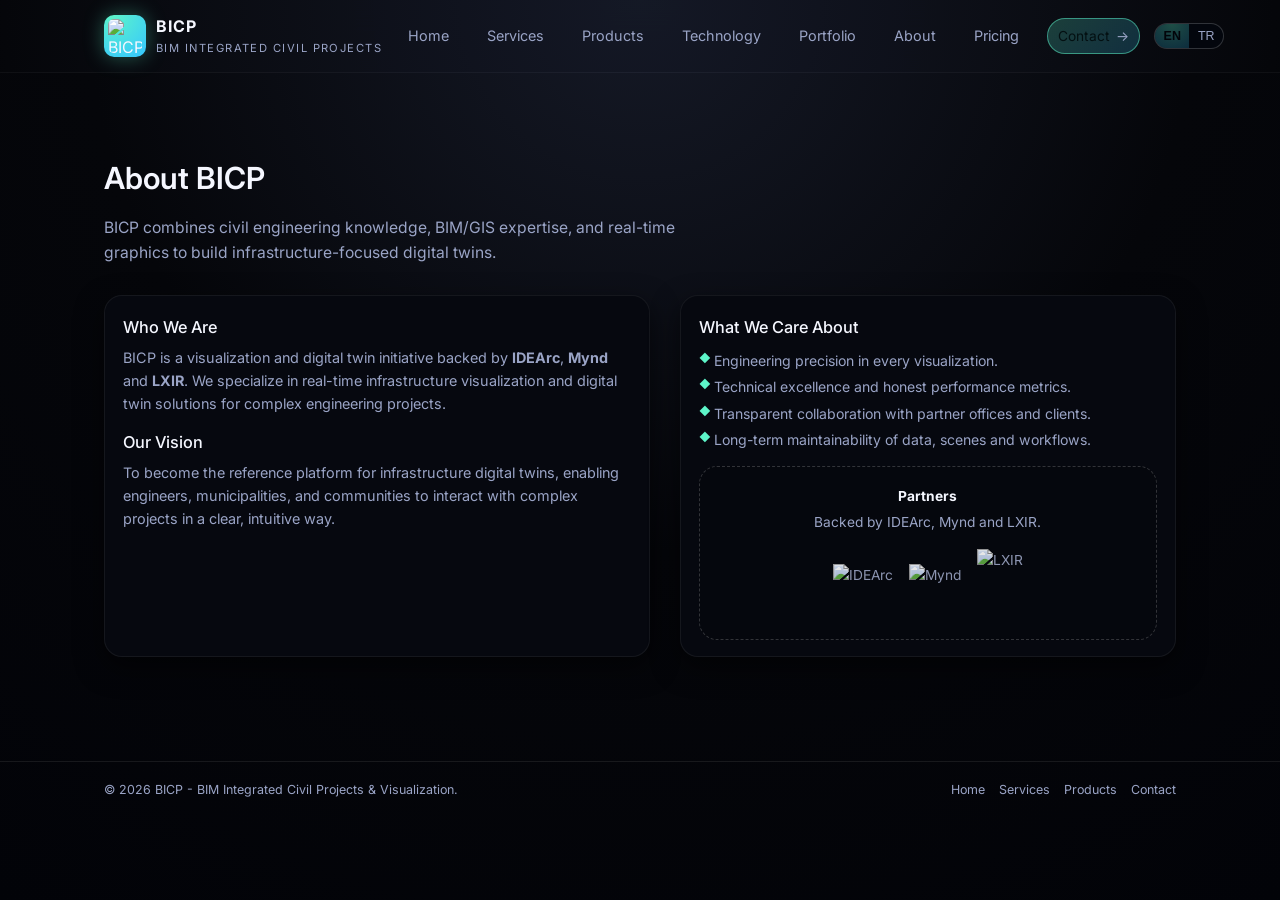
==== commit 11ec939b: "Added 251106 versions of case study images for better quality on high-resolution displays" ====
--- a/about.html
+++ b/about.html
@@ -17,7 +17,7 @@
     <div class="container">
       <nav class="nav">
         <div class="logo">
-          <div class="logo-mark"></div>
+          <div class="logo-mark"><img src="media/logo_bicp.png" alt="BICP logo" class="logo-img" /></div>
           <div>
             <div class="logo-text-main">BICP</div>
             <div class="logo-text-sub" data-i18n="logo-sub">
@@ -36,7 +36,7 @@
             <a href="index.html#services" data-i18n="nav-services">Services</a>
             <a href="products.html" data-i18n="nav-products">Products</a>
             <a href="technology.html" data-i18n="nav-tech">Technology</a>
-            <a href="case-studies.html" data-i18n="nav-cases">Case Studies</a>
+            <a href="case-studies.html" data-i18n="nav-cases">Portfolio</a>
             <a href="about.html" data-i18n="nav-about">About</a>
             <a href="pricing.html" data-i18n="nav-pricing">Pricing</a>
             <a href="index.html#contact" class="nav-cta">
@@ -66,9 +66,9 @@
             <h3 class="card-title" data-i18n="about-who-title">Who We Are</h3>
             <p class="card-text" data-i18n="about-who-text">
               BICP is a visualization and digital twin initiative backed by
-              <strong>IDEArc Uluslararası Mühendislik ve Müşavirlik Limited Şirketi</strong>,
-              <strong>MME Mimarlık</strong> and
-              <strong>LXIR Teknoloji by Gökhan Dönmez</strong>.
+              <strong>IDEArc</strong>,
+              <strong>Mynd</strong> and
+              <strong>LXIR</strong>.
               We specialize in real-time infrastructure visualization and digital twin
               solutions for complex engineering projects.
             </p>
@@ -92,13 +92,23 @@
               <li data-i18n="val4">Long-term maintainability of data, scenes and workflows.</li>
             </ul>
 
-            <div class="media-block" style="margin-top: 14px;">
+            <div class="media-block partner-media" style="margin-top: 14px;">
               <div>
-                <strong data-i18n="about-media-title">PARTNER / PROGRAM PLACEHOLDER</strong>
+                <strong data-i18n="about-media-title">Partners</strong>
                 <div data-i18n="about-media-body">
-                  Place NVIDIA Inception logo and the logos of IDEArc, MME Mimarlık and
-                  LXIR Teknoloji by Gökhan Dönmez here once available.
+                  Backed by IDEArc, Mynd and LXIR.
                 </div>
+              </div>
+              <div class="partner-logos" aria-label="Partner logos">
+                <a href="https://www.idearc.com.tr" target="_blank" rel="noopener">
+                  <img src="media/logo_idearc.png" alt="IDEArc" class="partner-logo" />
+                </a>
+                <a href="https://www.mynd.com.tr/" target="_blank" rel="noopener">
+                  <img src="media/logo_mynd.avif" alt="Mynd" class="partner-logo" />
+                </a>
+                <a href="https://www.lxir.tech/" target="_blank" rel="noopener">
+                  <img src="media/logo_lxir.png" alt="LXIR" class="partner-logo partner-logo--lxir" />
+                </a>
               </div>
             </div>
           </article>
--- a/assets/css/style.css
+++ b/assets/css/style.css
@@ -1,1262 +1,1481 @@
-:root {
-  --bg-main: #05060a;
-  --bg-elevated: #0e1118;
-  --bg-soft: #151926;
-  --accent: #35c6ff;
-  --accent-soft: rgba(53, 198, 255, 0.16);
-  --accent-strong: #5df5c9;
-  --text-main: #f5f7ff;
-  --text-muted: #9aa4c6;
-  --border-subtle: rgba(255, 255, 255, 0.06);
-  --shadow-soft: 0 18px 40px rgba(0, 0, 0, 0.5);
-  --radius-lg: 18px;
-  --radius-xl: 28px;
-  --transition-fast: 0.18s ease-out;
-  --container-width: 1120px;
-}
-
-* {
-  box-sizing: border-box;
-  margin: 0;
-  padding: 0;
-}
-
-html {
-  min-height: 100%;
-  scroll-behavior: smooth;
+@layer tokens {
+  :root {
+    --bg-main: #05060a;
+    --bg-elevated: #0e1118;
+    --bg-soft: #151926;
+    --accent: #35c6ff;
+    --accent-soft: rgba(53, 198, 255, 0.16);
+    --accent-strong: #5df5c9;
+    --text-main: #f5f7ff;
+    --text-muted: #9aa4c6;
+    --text-contrast: #020308;
+    --border-subtle: rgba(255, 255, 255, 0.06);
+    --shadow-soft: 0 18px 40px rgba(0, 0, 0, 0.5);
+    --radius-md: 12px;
+    --radius-lg: 18px;
+    --radius-xl: 28px;
+    --focus-ring: rgba(93, 245, 201, 0.85);
+    --transition-fast: 0.18s ease-out;
+    --transition-normal: 0.28s ease;
+    --container-width: 1120px;
+    --font-sans: "Inter", system-ui, -apple-system, BlinkMacSystemFont, "Segoe UI", sans-serif;
+    --font-size-sm: 0.875rem;
+    --font-size-base: 1rem;
+    --font-size-lg: 1.125rem;
+    --line-tight: 1.2;
+    --line-normal: 1.6;
+    --space-3xs: 0.25rem;
+    --space-2xs: 0.5rem;
+    --space-xs: 0.75rem;
+    --space-sm: 1rem;
+    --space-md: 1.5rem;
+    --space-lg: 2rem;
+    --space-xl: 2.5rem;
+    --space-2xl: 3rem;
+    --space-3xl: 4rem;
+    --space-4xl: 5rem;
+  }
 }
 
-body {
-  min-height: 100%;
-  font-family: "Inter", system-ui, -apple-system, BlinkMacSystemFont,
-    "Segoe UI", sans-serif;
-  background: radial-gradient(circle at top, #151926 0, #05060a 50%, #020308 100%);
-  background-repeat: no-repeat;
-  background-color: #020308;
-  color: var(--text-main);
-  line-height: 1.6;
-  padding-top: 90px;
+@layer base {
+  *, *::before, *::after {
+    box-sizing: border-box;
+    margin: 0;
+    padding: 0;
+  }
+
+  html {
+    min-height: 100%;
+    scroll-behavior: smooth;
+  }
+
+  body {
+    min-height: 100%;
+    font-family: var(--font-sans);
+    font-size: var(--font-size-base);
+    background: radial-gradient(circle at top, #151926 0, #05060a 50%, #020308 100%);
+    background-repeat: no-repeat;
+    background-color: #020308;
+    color: var(--text-main);
+    line-height: var(--line-normal);
+    padding-top: 90px;
+  }
+
+  a {
+    color: inherit;
+    text-decoration: none;
+  }
+
+  img,
+  video {
+    max-width: 100%;
+    display: block;
+  }
+
+  .container {
+    width: 100%;
+    max-width: var(--container-width);
+    margin: 0 auto;
+    padding: 0 var(--space-md);
+  }
+
+  section {
+    padding: var(--space-3xl) 0;
+  }
+
+  @media (max-width: 768px) {
+    section {
+      padding: var(--space-2xl) 0;
+    }
+  }
+
+  :focus-visible {
+    outline: 2px solid var(--focus-ring);
+    outline-offset: 3px;
+  }
+
+  a:focus-visible,
+  button:focus-visible,
+  input:focus-visible,
+  textarea:focus-visible {
+    box-shadow: 0 0 0 2px rgba(3, 13, 18, 0.4), 0 0 0 4px rgba(93, 245, 201, 0.35);
+  }
+
+  ::selection {
+    background: rgba(93, 245, 201, 0.4);
+    color: #000;
+  }
+
+  @media (prefers-reduced-motion: reduce) {
+    *, *::before, *::after {
+      animation-duration: 0.01ms !important;
+      animation-iteration-count: 1 !important;
+      transition-duration: 0.01ms !important;
+      scroll-behavior: auto !important;
+    }
+  }
 }
-
-a {
-  color: inherit;
-  text-decoration: none;
-}
-
-img,
-video {
-  max-width: 100%;
-  display: block;
-}
-
-.container {
-  width: 100%;
-  max-width: var(--container-width);
-  margin: 0 auto;
-  padding: 0 20px;
-}
-
-section {
-  padding: 80px 0;
-}
-
-@media (max-width: 768px) {
-  section {
-    padding: 56px 0;
-  }
-}
-
-.section-title {
-  font-size: clamp(1.9rem, 2.3vw, 2.4rem);
-  font-weight: 600;
-  margin-bottom: 12px;
-}
-
-.section-subtitle {
-  color: var(--text-muted);
-  max-width: 620px;
-  font-size: 0.98rem;
-}
-
-/* HEADER / NAV */
-
-header {
-  position: fixed;
-  top: 0;
-  left: 0;
-  width: 100%;
-  z-index: 40;
-  backdrop-filter: blur(18px);
-  background: radial-gradient(circle at top, rgba(21, 25, 38, 0.96), rgba(5, 6, 10, 0.96));
-  border-bottom: 1px solid rgba(255, 255, 255, 0.04);
+
+@layer utilities {
+  .u-flex {
+    display: flex;
+    gap: var(--space-md);
+  }
+
+  .u-grid {
+    display: grid;
+    gap: var(--space-md);
+  }
+
+  .u-center {
+    display: flex;
+    align-items: center;
+    justify-content: center;
+  }
+
+  .u-text-muted {
+    color: var(--text-muted);
+  }
+
+  .u-pill {
+    border-radius: 999px;
+    padding: var(--space-3xs) var(--space-sm);
+    border: 1px solid rgba(255, 255, 255, 0.15);
+  }
+
+  .sr-only {
+    position: absolute;
+    width: 1px;
+    height: 1px;
+    padding: 0;
+    margin: -1px;
+    overflow: hidden;
+    clip: rect(0, 0, 0, 0);
+    border: 0;
+  }
 }
-
-.nav {
-  display: flex;
-  align-items: center;
-  justify-content: space-between;
-  padding: 14px 0;
-  gap: 16px;
-}
-
-.logo {
-  display: flex;
-  align-items: center;
-  gap: 10px;
-}
-
-.logo-mark {
-  width: 32px;
-  height: 32px;
-  border-radius: 10px;
-  background: radial-gradient(circle at 20% 0%, var(--accent-strong), var(--accent));
-  box-shadow: 0 0 20px rgba(93, 245, 201, 0.35);
-}
-
-.logo-text-main {
-  font-weight: 700;
-  letter-spacing: 0.06em;
-  font-size: 1rem;
-  text-transform: uppercase;
-}
-
-.logo-text-sub {
-  font-size: 0.7rem;
-  color: var(--text-muted);
-  text-transform: uppercase;
-  letter-spacing: 0.13em;
-}
-
-.nav-right {
-  display: flex;
-  align-items: center;
-  gap: 14px;
-}
-
-.nav-links {
-  display: flex;
-  gap: 18px;
-  align-items: center;
-  font-size: 0.9rem;
-}
-
-.nav-links a {
-  color: var(--text-muted);
-  padding: 6px 10px;
-  border-radius: 999px;
-  transition: color var(--transition-fast), background var(--transition-fast);
-}
-
-.nav-links a:hover {
-  color: var(--text-main);
-  background: rgba(255, 255, 255, 0.04);
-}
-
-.nav-cta {
-  padding: 7px 16px;
-  border-radius: 999px;
-  border: 1px solid rgba(93, 245, 201, 0.5);
-  background: linear-gradient(135deg, rgba(93, 245, 201, 0.22), rgba(53, 198, 255, 0.2));
-  font-size: 0.86rem;
-  display: inline-flex;
-  align-items: center;
-  gap: 6px;
-  color: #041012;
-  white-space: nowrap;
-}
-
-.nav-cta span {
-  color: #041012;
-}
-
-.nav-cta:hover {
-  border-color: rgba(93, 245, 201, 0.85);
-  transform: translateY(-1px);
-  box-shadow: 0 8px 20px rgba(0, 0, 0, 0.6);
-}
-
-/* Language switch */
-
-.lang-switch {
-  display: flex;
-  border-radius: 999px;
-  border: 1px solid rgba(255, 255, 255, 0.18);
-  overflow: hidden;
-  background: rgba(4, 7, 14, 0.9);
-}
-
-.lang-btn {
-  border: none;
-  background: transparent;
-  color: var(--text-muted);
-  font-size: 0.78rem;
-  padding: 5px 8px;
-  cursor: pointer;
-  min-width: 34px;
-  text-align: center;
-  transition: background var(--transition-fast), color var(--transition-fast);
-}
-
-.lang-btn.active {
-  background: radial-gradient(circle at top, rgba(93, 245, 201, 0.3), rgba(53, 198, 255, 0.2));
-  color: #02040a;
-  font-weight: 600;
-}
-
-/* Mobile nav toggle */
-
-.nav-toggle {
-  display: none;
-  width: 34px;
-  height: 34px;
-  border-radius: 999px;
-  border: 1px solid rgba(255, 255, 255, 0.2);
-  align-items: center;
-  justify-content: center;
-  background-color: rgba(4, 7, 14, 0.9);
-  cursor: pointer;
-}
-
-.nav-toggle span,
-.nav-toggle span::before,
-.nav-toggle span::after {
-  display: block;
-  width: 18px;
-  height: 2px;
-  border-radius: 999px;
-  background-color: var(--text-main);
-  position: relative;
-  transition: all var(--transition-fast);
-}
-
-.nav-toggle span::before,
-.nav-toggle span::after {
-  content: "";
-  position: absolute;
-  left: 0;
-}
-
-.nav-toggle span::before {
-  top: -6px;
-}
-
-.nav-toggle span::after {
-  top: 6px;
-}
-
-.nav-toggle.active span {
-  background-color: transparent;
-}
-
-.nav-toggle.active span::before {
-  top: 0;
-  transform: rotate(45deg);
-}
-
-.nav-toggle.active span::after {
-  top: 0;
-  transform: rotate(-45deg);
-}
-
-@media (max-width: 900px) {
-  .nav {
-    padding: 10px 0;
-  }
-
-  .nav-right {
-    gap: 10px;
-  }
-
-  .nav-links {
-    position: absolute;
-    inset: 54px 16px auto 16px;
-    background: rgba(6, 8, 14, 0.98);
-    border-radius: 16px;
-    padding: 12px;
-    flex-direction: column;
-    align-items: stretch;
-    border: 1px solid rgba(255, 255, 255, 0.06);
-    transform-origin: top;
-    transform: scaleY(0.8);
-    opacity: 0;
-    visibility: hidden;
-    pointer-events: none;
-    transition: opacity var(--transition-fast),
-      transform var(--transition-fast),
-      visibility var(--transition-fast);
-  }
-
-  .nav-links.open {
-    opacity: 1;
-    transform: scaleY(1);
-    visibility: visible;
-    pointer-events: auto;
-  }
-
-  .nav-links a {
-    padding: 8px 12px;
-  }
-
-  .nav-links .nav-cta {
-    justify-content: center;
-    margin-top: 4px;
-  }
-
-  .nav-toggle {
-    display: inline-flex;
-  }
-}
-
-/* HERO */
-
-.hero {
-  padding: 56px 0 80px 0;
-}
-
-.hero-grid {
-  display: grid;
-  grid-template-columns: minmax(0, 1.2fr) minmax(0, 1fr);
-  gap: 40px;
-  align-items: center;
-}
-
-@media (max-width: 900px) {
-  .hero-grid {
-    grid-template-columns: minmax(0, 1fr);
-    gap: 28px;
-  }
-}
-
-.hero-eyebrow {
-  font-size: 0.8rem;
-  text-transform: uppercase;
-  letter-spacing: 0.22em;
-  color: var(--accent-strong);
-  margin-bottom: 10px;
-}
-
-.hero-title {
-  font-size: clamp(2.3rem, 3.4vw, 3.4rem);
-  font-weight: 700;
-  line-height: 1.08;
-  margin-bottom: 16px;
-}
-
-.hero-title span {
-  background: linear-gradient(135deg, var(--accent-strong), var(--accent));
-  -webkit-background-clip: text;
-  background-clip: text;
-  color: transparent;
-}
-
-.hero-text {
-  color: var(--text-muted);
-  font-size: 0.98rem;
-  max-width: 520px;
-  margin-bottom: 22px;
-}
-
-.hero-badges {
-  display: flex;
-  flex-wrap: wrap;
-  gap: 10px;
-  margin-bottom: 26px;
-}
-
-.badge {
-  font-size: 0.72rem;
-  text-transform: uppercase;
-  letter-spacing: 0.16em;
-  padding: 5px 10px;
-  border-radius: 999px;
-  border: 1px solid rgba(255, 255, 255, 0.15);
-  color: var(--text-muted);
-  background: rgba(10, 12, 18, 0.85);
-}
-
-.badge-accent {
-  border-color: rgba(93, 245, 201, 0.8);
-  background: radial-gradient(circle at top, rgba(93, 245, 201, 0.35), rgba(53, 198, 255, 0.2));
-  color: #041012;
-}
-
-.hero-cta-row {
-  display: flex;
-  flex-wrap: wrap;
-  gap: 14px;
-  margin-bottom: 22px;
-}
-
-.btn-primary {
-  padding: 11px 20px;
-  border-radius: 999px;
-  border: none;
-  outline: none;
-  cursor: pointer;
-  font-size: 0.94rem;
-  font-weight: 500;
-  background: linear-gradient(135deg, var(--accent-strong), var(--accent));
-  color: #02040a;
-  display: inline-flex;
-  align-items: center;
-  gap: 8px;
-  box-shadow: var(--shadow-soft);
-  transition: transform var(--transition-fast),
-    box-shadow var(--transition-fast),
-    filter var(--transition-fast);
-}
-
-.btn-primary:hover {
-  transform: translateY(-1px);
-  filter: brightness(1.05);
-  box-shadow: 0 18px 40px rgba(0, 0, 0, 0.8);
-}
-
-.btn-secondary {
-  padding: 10px 18px;
-  border-radius: 999px;
-  border: 1px solid rgba(255, 255, 255, 0.12);
-  background: rgba(10, 12, 18, 0.92);
-  color: var(--text-muted);
-  font-size: 0.9rem;
-  display: inline-flex;
-  align-items: center;
-  gap: 8px;
-  cursor: pointer;
-  transition: background var(--transition-fast), border-color var(--transition-fast),
-    color var(--transition-fast), transform var(--transition-fast);
-}
-
-.btn-secondary:hover {
-  background: rgba(255, 255, 255, 0.04);
-  border-color: rgba(255, 255, 255, 0.2);
-  color: var(--text-main);
-  transform: translateY(-1px);
-}
-
-.hero-meta {
-  display: flex;
-  flex-wrap: wrap;
-  gap: 18px;
-  font-size: 0.78rem;
-  color: var(--text-muted);
-}
-
-.hero-meta-item span {
-  display: block;
-}
-
-.hero-meta-label {
-  text-transform: uppercase;
-  letter-spacing: 0.16em;
-  font-size: 0.68rem;
-  color: rgba(154, 164, 198, 0.8);
-}
-
-.hero-meta-value {
-  margin-top: 3px;
-}
-
-/* Hero Media */
-
-.hero-media {
-  position: relative;
-  border-radius: var(--radius-xl);
-  background: radial-gradient(circle at top left, #1d2236, #05060a);
-  padding: 16px;
-  border: 1px solid var(--border-subtle);
-  box-shadow: var(--shadow-soft);
-  overflow: hidden;
-}
-
-.hero-media-header {
-  display: flex;
-  justify-content: space-between;
-  align-items: center;
-  margin-bottom: 10px;
-  font-size: 0.78rem;
-  color: var(--text-muted);
-}
-
-.hero-media-dots {
-  display: flex;
-  gap: 6px;
-}
-
-.hero-media-dot {
-  width: 9px;
-  height: 9px;
-  border-radius: 999px;
-  background-color: rgba(255, 255, 255, 0.16);
-}
-
-.hero-media-dot:nth-child(1) {
-  background-color: #ff5f57;
-}
-
-.hero-media-dot:nth-child(2) {
-  background-color: #febc2e;
-}
-
-.hero-media-dot:nth-child(3) {
-  background-color: #27c840;
-}
-
-.hero-media-chip {
-  padding: 4px 10px;
-  border-radius: 999px;
-  background: rgba(7, 11, 20, 0.82);
-  border: 1px solid rgba(255, 255, 255, 0.06);
-  display: inline-flex;
-  align-items: center;
-  gap: 6px;
-  font-size: 0.72rem;
-}
-
-.hero-media-chip-dot {
-  width: 7px;
-  height: 7px;
-  border-radius: 999px;
-  background: radial-gradient(circle, var(--accent-strong), var(--accent));
-  box-shadow: 0 0 10px rgba(93, 245, 201, 0.6);
-}
-
-.hero-media-body {
-  border-radius: 18px;
-  overflow: hidden;
-  position: relative;
-  background: radial-gradient(circle at top, #151a2b, #05060a);
-  border: 1px solid rgba(255, 255, 255, 0.06);
-  min-height: 220px;
-}
-
-.hero-media-placeholder {
-  display: flex;
-  align-items: center;
-  justify-content: center;
-  padding: 60px 14px;
-  font-size: 0.88rem;
-  color: var(--text-muted);
-  text-align: center;
-}
-
-.hero-media-placeholder strong {
-  display: block;
-  margin-bottom: 4px;
-  color: var(--text-main);
+
+@layer components {
+  .section-title {
+    font-size: clamp(1.9rem, 2.3vw, 2.4rem);
+    font-weight: 600;
+    margin-bottom: 12px;
+  }
+
+  .section-subtitle {
+    color: var(--text-muted);
+    max-width: 620px;
+    font-size: 0.98rem;
+  }
+
+  /* HEADER / NAV */
+
+  header {
+    position: fixed;
+    top: 0;
+    left: 0;
+    width: 100%;
+    z-index: 40;
+    backdrop-filter: blur(18px);
+    background: radial-gradient(circle at top, rgba(21, 25, 38, 0.96), rgba(5, 6, 10, 0.96));
+    border-bottom: 1px solid rgba(255, 255, 255, 0.04);
+  }
+
+  .nav {
+    display: flex;
+    align-items: center;
+    justify-content: space-between;
+    padding: 14px 0;
+    gap: 16px;
+  }
+
+  .logo {
+    display: flex;
+    align-items: center;
+    gap: 10px;
+  }
+
+  .logo-mark {
+    width: 42px;
+    height: 42px;
+    border-radius: 10px;
+    background: radial-gradient(circle at 20% 0%, var(--accent-strong), var(--accent));
+    box-shadow: 0 0 20px rgba(93, 245, 201, 0.35);
+    display: flex;
+    align-items: center;
+    justify-content: center;
+    padding: 4px;
+  }
+
+  .logo-img {
+    width: 100%;
+    height: 100%;
+    object-fit: contain;
+    border-radius: 6px;
+  }
+
+  .logo-text-main {
+    font-weight: 700;
+    letter-spacing: 0.06em;
+    font-size: 1rem;
+    text-transform: uppercase;
+  }
+
+  .logo-text-sub {
+    font-size: 0.7rem;
+    color: var(--text-muted);
+    text-transform: uppercase;
+    letter-spacing: 0.13em;
+    white-space: nowrap;
+  }
+
+  .nav-right {
+    display: flex;
+    align-items: center;
+    gap: 14px;
+  }
+
+  .nav-links {
+    display: flex;
+    gap: 18px;
+    align-items: center;
+    font-size: 0.9rem;
+  }
+
+  .nav-links a {
+    color: var(--text-muted);
+    padding: 6px 10px;
+    border-radius: 999px;
+    transition: color var(--transition-fast), background var(--transition-fast);
+    white-space: nowrap;
+  }
+
+  .nav-links a:hover {
+    color: var(--text-main);
+    background: rgba(255, 255, 255, 0.04);
+  }
+
+  .nav-cta {
+    padding: 7px 16px;
+    border-radius: 999px;
+    border: 1px solid rgba(93, 245, 201, 0.5);
+    background: linear-gradient(135deg, rgba(93, 245, 201, 0.22), rgba(53, 198, 255, 0.2));
+    font-size: 0.86rem;
+    display: inline-flex;
+    align-items: center;
+    gap: 6px;
+    color: #041012;
+    white-space: nowrap;
+  }
+
+  .nav-cta span {
+    color: #041012;
+  }
+
+  .nav-cta:hover {
+    border-color: rgba(93, 245, 201, 0.85);
+    transform: translateY(-1px);
+    box-shadow: 0 8px 20px rgba(0, 0, 0, 0.6);
+  }
+
+  /* Language switch */
+
+  .lang-switch {
+    display: flex;
+    border-radius: 999px;
+    border: 1px solid rgba(255, 255, 255, 0.18);
+    overflow: hidden;
+    background: rgba(4, 7, 14, 0.9);
+  }
+
+  .lang-btn {
+    border: none;
+    background: transparent;
+    color: var(--text-muted);
+    font-size: 0.78rem;
+    padding: 5px 8px;
+    cursor: pointer;
+    min-width: 34px;
+    text-align: center;
+    transition: background var(--transition-fast), color var(--transition-fast);
+  }
+
+  .lang-btn.active {
+    background: radial-gradient(circle at top, rgba(93, 245, 201, 0.3), rgba(53, 198, 255, 0.2));
+    color: #02040a;
+    font-weight: 600;
+  }
+
+  /* Mobile nav toggle */
+
+  .nav-toggle {
+    display: none;
+    width: 34px;
+    height: 34px;
+    border-radius: 999px;
+    border: 1px solid rgba(255, 255, 255, 0.2);
+    align-items: center;
+    justify-content: center;
+    background-color: rgba(4, 7, 14, 0.9);
+    cursor: pointer;
+  }
+
+  .nav-toggle span,
+  .nav-toggle span::before,
+  .nav-toggle span::after {
+    display: block;
+    width: 18px;
+    height: 2px;
+    border-radius: 999px;
+    background-color: var(--text-main);
+    position: relative;
+    transition: all var(--transition-fast);
+  }
+
+  .nav-toggle span::before,
+  .nav-toggle span::after {
+    content: "";
+    position: absolute;
+    left: 0;
+  }
+
+  .nav-toggle span::before {
+    top: -6px;
+  }
+
+  .nav-toggle span::after {
+    top: 6px;
+  }
+
+  .nav-toggle.active span {
+    background-color: transparent;
+  }
+
+  .nav-toggle.active span::before {
+    top: 0;
+    transform: rotate(45deg);
+  }
+
+  .nav-toggle.active span::after {
+    top: 0;
+    transform: rotate(-45deg);
+  }
+
+  @media (max-width: 900px) {
+    .nav {
+      padding: 10px 0;
+    }
+
+    .nav-right {
+      gap: 10px;
+    }
+
+    .nav-links {
+      position: absolute;
+      inset: 54px 16px auto 16px;
+      background: rgba(6, 8, 14, 0.98);
+      border-radius: 16px;
+      padding: 12px;
+      flex-direction: column;
+      align-items: stretch;
+      border: 1px solid rgba(255, 255, 255, 0.06);
+      transform-origin: top;
+      transform: scaleY(0.8);
+      opacity: 0;
+      visibility: hidden;
+      pointer-events: none;
+      transition: opacity var(--transition-fast),
+        transform var(--transition-fast),
+        visibility var(--transition-fast);
+    }
+
+    .nav-links.open {
+      opacity: 1;
+      transform: scaleY(1);
+      visibility: visible;
+      pointer-events: auto;
+    }
+
+    .nav-links a {
+      padding: 8px 12px;
+    }
+
+    .nav-links .nav-cta {
+      justify-content: center;
+      margin-top: 4px;
+    }
+
+    .nav-toggle {
+      display: inline-flex;
+    }
+  }
+
+  /* HERO */
+
+  .hero {
+    padding: 56px 0 80px 0;
+  }
+
+  .hero-grid {
+    display: grid;
+    grid-template-columns: minmax(0, 1.2fr) minmax(0, 1fr);
+    gap: 40px;
+    align-items: center;
+  }
+
+  @media (max-width: 900px) {
+    .hero-grid {
+      grid-template-columns: minmax(0, 1fr);
+      gap: 28px;
+    }
+  }
+
+  .hero-eyebrow {
+    font-size: 0.8rem;
+    text-transform: uppercase;
+    letter-spacing: 0.22em;
+    color: var(--accent-strong);
+    margin-bottom: 10px;
+  }
+
+  .hero-title {
+    font-size: clamp(2.3rem, 3.4vw, 3.4rem);
+    font-weight: 700;
+    line-height: 1.08;
+    margin-bottom: 16px;
+  }
+
+  .hero-title span {
+    background: linear-gradient(135deg, var(--accent-strong), var(--accent));
+    -webkit-background-clip: text;
+    background-clip: text;
+    color: transparent;
+  }
+
+  .hero-text {
+    color: var(--text-muted);
+    font-size: 0.98rem;
+    max-width: 520px;
+    margin-bottom: 22px;
+  }
+
+  .hero-badges {
+    display: flex;
+    flex-wrap: wrap;
+    gap: 10px;
+    margin-bottom: 26px;
+  }
+
+  .badge {
+    font-size: 0.72rem;
+    text-transform: uppercase;
+    letter-spacing: 0.16em;
+    padding: 5px 10px;
+    border-radius: 999px;
+    border: 1px solid rgba(255, 255, 255, 0.15);
+    color: var(--text-muted);
+    background: rgba(10, 12, 18, 0.85);
+  }
+
+  .badge-accent {
+    border-color: rgba(93, 245, 201, 0.8);
+    background: radial-gradient(circle at top, rgba(93, 245, 201, 0.35), rgba(53, 198, 255, 0.2));
+    color: #041012;
+  }
+
+  .hero-cta-row {
+    display: flex;
+    flex-wrap: wrap;
+    gap: 14px;
+    margin-bottom: 22px;
+  }
+
+  .btn-primary {
+    padding: 11px 20px;
+    border-radius: 999px;
+    border: none;
+    outline: none;
+    cursor: pointer;
+    font-size: 0.94rem;
+    font-weight: 500;
+    background: linear-gradient(135deg, var(--accent-strong), var(--accent));
+    color: #02040a;
+    display: inline-flex;
+    align-items: center;
+    gap: 8px;
+    box-shadow: var(--shadow-soft);
+    transition: transform var(--transition-fast),
+      box-shadow var(--transition-fast),
+      filter var(--transition-fast);
+  }
+
+  .btn-primary:hover {
+    transform: translateY(-1px);
+    filter: brightness(1.05);
+    box-shadow: 0 18px 40px rgba(0, 0, 0, 0.8);
+  }
+
+  .btn-secondary {
+    padding: 10px 18px;
+    border-radius: 999px;
+    border: 1px solid rgba(255, 255, 255, 0.12);
+    background: rgba(10, 12, 18, 0.92);
+    color: var(--text-muted);
+    font-size: 0.9rem;
+    display: inline-flex;
+    align-items: center;
+    gap: 8px;
+    cursor: pointer;
+    transition: background var(--transition-fast), border-color var(--transition-fast),
+      color var(--transition-fast), transform var(--transition-fast);
+  }
+
+  .btn-secondary:hover {
+    background: rgba(255, 255, 255, 0.04);
+    border-color: rgba(255, 255, 255, 0.2);
+    color: var(--text-main);
+    transform: translateY(-1px);
+  }
+
+  .hero-meta {
+    display: flex;
+    flex-wrap: wrap;
+    gap: 18px;
+    font-size: 0.78rem;
+    color: var(--text-muted);
+  }
+
+  .hero-meta-item span {
+    display: block;
+  }
+
+  .hero-meta-label {
+    text-transform: uppercase;
+    letter-spacing: 0.16em;
+    font-size: 0.68rem;
+    color: rgba(154, 164, 198, 0.8);
+  }
+
+  .hero-meta-value {
+    margin-top: 3px;
+  }
+
+  /* Hero Media */
+
+  .hero-media {
+    position: relative;
+    border-radius: var(--radius-xl);
+    background: radial-gradient(circle at top left, #1d2236, #05060a);
+    padding: 16px;
+    border: 1px solid var(--border-subtle);
+    box-shadow: var(--shadow-soft);
+    overflow: hidden;
+  }
+
+  .hero-media-header {
+    display: flex;
+    justify-content: space-between;
+    align-items: center;
+    margin-bottom: 10px;
+    font-size: 0.78rem;
+    color: var(--text-muted);
+  }
+
+  .hero-media-dots {
+    display: flex;
+    gap: 6px;
+  }
+
+  .hero-media-dot {
+    width: 9px;
+    height: 9px;
+    border-radius: 999px;
+    background-color: rgba(255, 255, 255, 0.16);
+  }
+
+  .hero-media-dot:nth-child(1) {
+    background-color: #ff5f57;
+  }
+
+  .hero-media-dot:nth-child(2) {
+    background-color: #febc2e;
+  }
+
+  .hero-media-dot:nth-child(3) {
+    background-color: #27c840;
+  }
+
+  .hero-media-chip {
+    padding: 4px 10px;
+    border-radius: 999px;
+    background: rgba(7, 11, 20, 0.82);
+    border: 1px solid rgba(255, 255, 255, 0.06);
+    display: inline-flex;
+    align-items: center;
+    gap: 6px;
+    font-size: 0.72rem;
+  }
+
+  .hero-media-chip-dot {
+    width: 7px;
+    height: 7px;
+    border-radius: 999px;
+    background: radial-gradient(circle, var(--accent-strong), var(--accent));
+    box-shadow: 0 0 10px rgba(93, 245, 201, 0.6);
+  }
+
+  .hero-media-body {
+    border-radius: 18px;
+    overflow: hidden;
+    position: relative;
+    background: radial-gradient(circle at top, #151a2b, #05060a);
+    border: 1px solid rgba(255, 255, 255, 0.06);
+    min-height: 220px;
+  }
+
+  .hero-media-placeholder {
+    display: flex;
+    align-items: center;
+    justify-content: center;
+    padding: 60px 14px;
+    font-size: 0.88rem;
+    color: var(--text-muted);
+    text-align: center;
+  }
+
+  .hero-media-placeholder strong {
+    display: block;
+    margin-bottom: 4px;
+    color: var(--text-main);
+  }
+
+  .hero-media-video {
+    width: 100%;
+    height: 100%;
+    display: block;
+    object-fit: cover;
+    background: #000;
+  }
+
+  .hero-media-tag {
+    position: absolute;
+    bottom: 14px;
+    right: 14px;
+    font-size: 0.7rem;
+    padding: 4px 9px;
+    border-radius: 999px;
+    background: rgba(5, 6, 10, 0.86);
+    border: 1px solid rgba(255, 255, 255, 0.15);
+    color: var(--text-muted);
+  }
+
+  /* CARDS / GRID */
+
+  .card-grid {
+    margin-top: 32px;
+    display: grid;
+    grid-template-columns: repeat(3, minmax(0, 1fr));
+    gap: 20px;
+  }
+
+  @media (max-width: 1000px) {
+    .card-grid {
+      grid-template-columns: repeat(2, minmax(0, 1fr));
+    }
+  }
+
+  @media (max-width: 700px) {
+    .card-grid {
+      grid-template-columns: minmax(0, 1fr);
+    }
+  }
+
+  .card {
+    border-radius: var(--radius-lg);
+    background: radial-gradient(circle at top left, #191f33, #070a11);
+    border: 1px solid var(--border-subtle);
+    padding: 18px 18px 16px 18px;
+    box-shadow: 0 10px 28px rgba(0, 0, 0, 0.55);
+    position: relative;
+    overflow: hidden;
+    transition: transform var(--transition-fast), box-shadow var(--transition-fast),
+      border-color var(--transition-fast), background var(--transition-fast);
+  }
+
+  .card::before {
+    content: "";
+    position: absolute;
+    inset: 0;
+    background: radial-gradient(
+      circle at top left,
+      rgba(93, 245, 201, 0.16),
+      transparent 60%
+    );
+    opacity: 0;
+    transition: opacity var(--transition-fast);
+    pointer-events: none;
+  }
+
+  .card:hover {
+    transform: translateY(-3px);
+    border-color: rgba(93, 245, 201, 0.6);
+    box-shadow: 0 16px 36px rgba(0, 0, 0, 0.8);
+  }
+
+  .card:hover::before {
+    opacity: 1;
+  }
+
+  .card-label {
+    font-size: 0.72rem;
+    text-transform: uppercase;
+    letter-spacing: 0.14em;
+    color: var(--text-muted);
+    margin-bottom: 8px;
+  }
+
+  .card-title {
+    font-size: 1.02rem;
+    font-weight: 500;
+    margin-bottom: 6px;
+  }
+
+  .card-text {
+    font-size: 0.9rem;
+    color: var(--text-muted);
+  }
+
+  .card-list {
+    margin-top: 10px;
+    list-style: none;
+    padding-left: 0;
+    font-size: 0.88rem;
+    color: var(--text-muted);
+  }
+
+  .card-list li {
+    padding-left: 15px;
+    position: relative;
+    margin-bottom: 4px;
+  }
+
+  .card-list li::before {
+    content: "•";
+    position: absolute;
+    left: 0;
+    top: 0;
+    color: var(--accent-strong);
+  }
+
+  .card-tag {
+    position: absolute;
+    right: 14px;
+    bottom: 12px;
+    font-size: 0.7rem;
+    text-transform: uppercase;
+    letter-spacing: 0.14em;
+    color: rgba(154, 164, 198, 0.7);
+  }
+
+  /* Shared layouts */
+
+  .two-col {
+    margin-top: 30px;
+    display: grid;
+    grid-template-columns: minmax(0, 1.2fr) minmax(0, 1fr);
+    gap: 22px;
+  }
+
+  @media (max-width: 900px) {
+    .two-col {
+      grid-template-columns: minmax(0, 1fr);
+    }
+  }
+
+  .pill-list {
+    display: flex;
+    flex-wrap: wrap;
+    gap: 10px;
+    margin-top: 14px;
+  }
+
+  .pill {
+    font-size: 0.78rem;
+    padding: 5px 10px;
+    border-radius: 999px;
+    border: 1px solid rgba(255, 255, 255, 0.14);
+    color: var(--text-muted);
+    background: rgba(7, 10, 18, 0.92);
+  }
+
+  .media-block {
+    border-radius: var(--radius-lg);
+    border: 1px dashed rgba(255, 255, 255, 0.18);
+    padding: 18px;
+    min-height: 160px;
+    display: flex;
+    align-items: center;
+    justify-content: center;
+    text-align: center;
+    font-size: 0.86rem;
+    color: var(--text-muted);
+    background: rgba(6, 8, 14, 0.9);
+  }
+
+  .media-block strong {
+    display: block;
+    margin-bottom: 4px;
+    color: var(--text-main);
+  }
+
+  .partner-media {
+    display: flex;
+    flex-wrap: wrap;
+    gap: var(--space-sm);
+    align-items: center;
+  }
+
+  .partner-logos {
+    display: flex;
+    gap: var(--space-sm);
+    flex-wrap: wrap;
+  }
+
+  .partner-logos a {
+    display: inline-flex;
+    align-items: center;
+  }
+
+  .partner-logo {
+    height: 42px;
+    width: auto;
+    filter: grayscale(0.1);
+    opacity: 0.9;
+  }
+
+  .partner-logo--lxir {
+    height: 72px;
+  }
+
+  @media (max-width: 600px) {
+    .partner-media {
+      flex-direction: column;
+      align-items: flex-start;
+    }
+  }
+
+  /* Case studies */
+
+  .case-grid {
+    margin-top: 26px;
+    display: grid;
+    grid-template-columns: repeat(2, minmax(0, 1fr));
+    gap: 20px;
+  }
+
+  @media (max-width: 800px) {
+    .case-grid {
+      grid-template-columns: minmax(0, 1fr);
+  }
+
+  }
+
+  .case-card {
+    border-radius: var(--radius-lg);
+    border: 1px solid var(--border-subtle);
+    background: radial-gradient(circle at top left, #191f33, #070a11);
+    padding: 16px;
+    box-shadow: 0 10px 28px rgba(0, 0, 0, 0.55);
+  }
+
+  .case-header {
+    display: flex;
+    justify-content: space-between;
+    align-items: baseline;
+    margin-bottom: 10px;
+  }
+
+  .case-title {
+    font-size: 1rem;
+    font-weight: 500;
+  }
+
+  .case-tag {
+    font-size: 0.72rem;
+    text-transform: uppercase;
+    letter-spacing: 0.16em;
+    color: var(--text-muted);
+  }
+
+  .case-meta {
+    font-size: 0.8rem;
+    color: var(--text-muted);
+    margin-bottom: 8px;
+  }
+
+  .case-media {
+    margin-top: 12px;
+    border-radius: var(--radius-lg);
+    border: 1px solid rgba(255, 255, 255, 0.12);
+    overflow: hidden;
+    background: rgba(3, 5, 10, 0.9);
+  }
+
+  .case-media video,
+  .case-media iframe,
+  .case-media img {
+    width: 100%;
+    display: block;
+  }
+
+  .case-media-video {
+    background: #000;
+  }
+
+  .case-media-video + .case-media-video {
+    margin-top: var(--space-sm);
+  }
+
+  .case-media-gallery {
+    margin-top: 12px;
+    border-radius: var(--radius-lg);
+    border: 1px solid rgba(255, 255, 255, 0.12);
+    background: rgba(3, 5, 10, 0.9);
+    padding: var(--space-sm);
+  }
+
+  .case-media-gallery-track {
+    position: relative;
+    overflow: hidden;
+    border-radius: var(--radius-md);
+  }
+
+  .case-media-slide {
+    display: none;
+  }
+
+  .case-media-slide.active {
+    display: block;
+  }
+
+  .case-media-slide video {
+    width: 100%;
+    display: block;
+    background: #000;
+  }
+
+  .case-media-gallery-nav {
+    display: flex;
+    justify-content: center;
+    gap: var(--space-xs);
+    margin-top: var(--space-sm);
+  }
+
+  .case-media-gallery-nav button {
+    width: 12px;
+    height: 12px;
+    border-radius: 50%;
+    border: 1px solid rgba(255, 255, 255, 0.4);
+    background: transparent;
+    cursor: pointer;
+    padding: 0;
+  }
+
+  .case-media-gallery-nav button.active {
+    background: var(--accent-strong);
+    border-color: var(--accent-strong);
+  }
+
+  .case-media--placeholder {
+    border-style: dashed;
+    border-color: rgba(255, 255, 255, 0.3);
+    display: flex;
+    align-items: center;
+    justify-content: center;
+    padding: var(--space-md);
+    min-height: 180px;
+    text-align: center;
+  }
+
+  .case-media--placeholder p {
+    color: var(--text-muted);
+    font-size: 0.82rem;
+  }
+
+  /* About */
+
+  .about-grid {
+    margin-top: 30px;
+    display: grid;
+    grid-template-columns: minmax(0, 1.1fr) minmax(0, 1fr);
+    gap: 30px;
+  }
+
+  @media (max-width: 900px) {
+    .about-grid {
+      grid-template-columns: minmax(0, 1fr);
+    }
+  }
+
+  .about-card {
+    border-radius: var(--radius-lg);
+    border: 1px solid var(--border-subtle);
+    padding: 18px 18px 16px 18px;
+    background: rgba(7, 9, 16, 0.96);
+    box-shadow: 0 10px 28px rgba(0, 0, 0, 0.55);
+  }
+
+  .value-list {
+    list-style: none;
+    margin-top: 10px;
+    padding-left: 0;
+    font-size: 0.88rem;
+    color: var(--text-muted);
+  }
+
+  .value-list li {
+    margin-bottom: 4px;
+    padding-left: 15px;
+    position: relative;
+  }
+
+  .value-list li::before {
+    content: "◆";
+    position: absolute;
+    left: 0;
+    top: 0;
+    color: var(--accent-strong);
+    font-size: 0.7rem;
+  }
+
+  /* Contact */
+
+  .contact-grid {
+    margin-top: 26px;
+    display: grid;
+    grid-template-columns: minmax(0, 1.1fr) minmax(0, 1fr);
+    gap: 26px;
+  }
+
+  @media (max-width: 900px) {
+    .contact-grid {
+      grid-template-columns: minmax(0, 1fr);
+    }
+  }
+
+  form {
+    display: grid;
+    gap: 12px;
+  }
+
+  .field {
+    display: flex;
+    flex-direction: column;
+    gap: 4px;
+  }
+
+  .field label {
+    font-size: 0.8rem;
+    color: var(--text-muted);
+  }
+
+  .field input,
+  .field textarea {
+    border-radius: 12px;
+    border: 1px solid rgba(255, 255, 255, 0.16);
+    background-color: rgba(5, 7, 13, 0.96);
+    padding: 9px 10px;
+    color: var(--text-main);
+    font-size: 0.9rem;
+    outline: none;
+    transition: border-color var(--transition-fast),
+      box-shadow var(--transition-fast),
+      background-color var(--transition-fast);
+  }
+
+  .field textarea {
+    min-height: 110px;
+    resize: vertical;
+  }
+
+  .form-status {
+    font-size: 0.85rem;
+    color: var(--accent-strong);
+    min-height: 1em;
+    margin-top: -2px;
+  }
+
+  .form-status.error {
+    color: #ff9b9b;
+  }
+
+  .field input:focus,
+  .field textarea:focus {
+    border-color: rgba(93, 245, 201, 0.7);
+    box-shadow: 0 0 0 1px rgba(93, 245, 201, 0.4);
+    background-color: rgba(4, 7, 12, 1);
+  }
+
+  .contact-info {
+    border-radius: var(--radius-lg);
+    border: 1px solid var(--border-subtle);
+    padding: 16px 18px;
+    background: rgba(7, 9, 16, 0.96);
+    box-shadow: 0 10px 28px rgba(0, 0, 0, 0.55);
+    font-size: 0.88rem;
+    color: var(--text-muted);
+  }
+
+  .contact-info p + p {
+    margin-top: 6px;
+  }
+
+  .calendar-button-wrapper {
+    margin-top: 16px;
+  }
+
+  .calendar-button-wrapper .qxCTlb {
+    display: inline-flex;
+    align-items: center;
+    gap: 8px;
+    border-radius: 999px;
+    border: none;
+    background: linear-gradient(135deg, var(--accent-strong), var(--accent));
+    color: #000 !important;
+    padding: 11px 20px;
+    font-size: 0.94rem;
+    font-weight: 500;
+    cursor: pointer;
+    transition: transform var(--transition-fast), box-shadow var(--transition-fast),
+      filter var(--transition-fast);
+    box-shadow: var(--shadow-soft);
+  }
+
+  .calendar-button-wrapper .qxCTlb:hover {
+    transform: translateY(-1px);
+    filter: brightness(1.05);
+    box-shadow: 0 18px 40px rgba(0, 0, 0, 0.8);
+  }
+
+  .calendar-button-wrapper .qxCTlb:focus-visible {
+    outline: 2px solid rgba(93, 245, 201, 0.8);
+    outline-offset: 2px;
+  }
+
+  /* Footer */
+
+  footer {
+    border-top: 1px solid rgba(255, 255, 255, 0.08);
+    margin-top: 40px;
+    padding: 18px 0 26px 0;
+    font-size: 0.78rem;
+    color: var(--text-muted);
+  }
+
+  .footer-row {
+    display: flex;
+    flex-wrap: wrap;
+    align-items: center;
+    justify-content: space-between;
+    gap: 10px;
+  }
+
+  .footer-links {
+    display: flex;
+    gap: 14px;
+    flex-wrap: wrap;
+  }
+
+  .footer-links a {
+    color: var(--text-muted);
+  }
+
+  .footer-links a:hover {
+    color: var(--text-main);
+  }
+
+  /* PRICING PAGE EXTRA STYLES */
+
+  #pricing-page section {
+    padding: 64px 0;
+  }
+
+  .page-header {
+    text-align: left;
+    margin-bottom: 26px;
+  }
+
+  .page-eyebrow {
+    font-size: 0.76rem;
+    text-transform: uppercase;
+    letter-spacing: 0.2em;
+    color: var(--accent-strong);
+    margin-bottom: 8px;
+  }
+
+  .page-title {
+    font-size: 1.9rem;
+    font-weight: 600;
+    margin-bottom: 6px;
+  }
+
+  .page-subtitle {
+    font-size: 0.96rem;
+    color: var(--text-muted);
+  }
+
+  #pricing-page .card {
+    margin-top: 18px;
+  }
+
+  .form-grid {
+    display: grid;
+    grid-template-columns: minmax(0, 1.2fr) minmax(0, 1fr);
+    gap: 22px;
+  }
+
+  @media (max-width: 780px) {
+    .form-grid {
+      grid-template-columns: minmax(0, 1fr);
+    }
+  }
+
+  .field small {
+    display: block;
+    font-size: 0.75rem;
+    color: #6f789d;
+    margin-top: 2px;
+  }
+
+  .field-row {
+    display: flex;
+    gap: 10px;
+  }
+
+  input[type="number"],
+  select {
+    width: 100%;
+    border-radius: 12px;
+    border: 1px solid rgba(255, 255, 255, 0.18);
+    background-color: rgba(5, 7, 13, 0.96);
+    padding: 8px 10px;
+    color: var(--text-main);
+    font-size: 0.9rem;
+    outline: none;
+    transition: border-color var(--transition-fast),
+      box-shadow var(--transition-fast),
+      background-color var(--transition-fast);
+    -moz-appearance: textfield;
+  }
+
+  input[type="number"]::-webkit-outer-spin-button,
+  input[type="number"]::-webkit-inner-spin-button {
+    -webkit-appearance: none;
+    margin: 0;
+  }
+
+  input[type="number"]:focus,
+  select:focus {
+    border-color: rgba(93, 245, 201, 0.7);
+    box-shadow: 0 0 0 1px rgba(93, 245, 201, 0.4);
+    background-color: #050712;
+  }
+
+  .radio-group {
+    display: flex;
+    flex-wrap: wrap;
+    gap: 8px;
+  }
+
+  .radio-pill {
+    position: relative;
+  }
+
+  .radio-pill input {
+    position: absolute;
+    opacity: 0;
+    pointer-events: none;
+  }
+
+  .radio-pill span {
+    display: inline-flex;
+    align-items: center;
+    justify-content: center;
+    padding: 6px 12px;
+    font-size: 0.82rem;
+    border-radius: 999px;
+    border: 1px solid rgba(255, 255, 255, 0.18);
+    color: var(--text-muted);
+    background: rgba(4, 6, 13, 0.9);
+    cursor: pointer;
+    transition: background var(--transition-fast), border-color var(--transition-fast),
+      color var(--transition-fast), transform var(--transition-fast);
+  }
+
+  .radio-pill input:checked + span {
+    border-color: rgba(93, 245, 201, 0.8);
+    background: radial-gradient(circle at top, rgba(93, 245, 201, 0.25), rgba(53, 198, 255, 0.2));
+    color: #020408;
+    transform: translateY(-1px);
+  }
+
+  .toggle-row {
+    display: flex;
+    justify-content: space-between;
+    align-items: center;
+    padding: 6px 0;
+    font-size: 0.9rem;
+  }
+
+  .toggle-label {
+    color: var(--text-main);
+  }
+
+  .toggle-description {
+    font-size: 0.8rem;
+    color: var(--text-muted);
+  }
+
+  .toggle {
+    position: relative;
+    width: 44px;
+    height: 22px;
+  }
+
+  .toggle input {
+    opacity: 0;
+    width: 0;
+    height: 0;
+  }
+
+  .slider {
+    position: absolute;
+    cursor: pointer;
+    inset: 0;
+    background-color: rgba(255, 255, 255, 0.12);
+    transition: 0.2s;
+    border-radius: 999px;
+  }
+
+  .slider:before {
+    position: absolute;
+    content: "";
+    height: 18px;
+    width: 18px;
+    left: 2px;
+    top: 2px;
+    background-color: #05060a;
+    transition: 0.2s;
+    border-radius: 50%;
+    box-shadow: 0 0 0 1px rgba(0, 0, 0, 0.3);
+  }
+
+  .toggle input:checked + .slider {
+    background: radial-gradient(circle at top, var(--accent-strong), var(--accent));
+    box-shadow: 0 0 12px rgba(93, 245, 201, 0.5);
+  }
+
+  .toggle input:checked + .slider:before {
+    transform: translateX(22px);
+  }
+
+  .pricing-divider {
+    border: none;
+    border-top: 1px solid rgba(255, 255, 255, 0.08);
+    margin: 14px 0;
+  }
+
+  .estimate-panel {
+    border-radius: var(--radius-lg);
+    background: rgba(6, 8, 15, 0.98);
+    border: 1px solid rgba(255, 255, 255, 0.12);
+    padding: 14px 14px 12px 14px;
+    font-size: 0.9rem;
+  }
+
+  .estimate-label {
+    font-size: 0.78rem;
+    text-transform: uppercase;
+    letter-spacing: 0.16em;
+    color: var(--text-muted);
+    margin-bottom: 4px;
+  }
+
+  .estimate-value {
+    font-size: 1.2rem;
+    font-weight: 600;
+  }
+
+  .estimate-note {
+    font-size: 0.78rem;
+    color: var(--text-muted);
+    margin-top: 4px;
+  }
+
+  .contact-sales {
+    display: inline-flex;
+    align-items: center;
+    gap: 6px;
+    font-size: 0.86rem;
+    padding: 8px 12px;
+    border-radius: 999px;
+    border: 1px solid rgba(255, 255, 255, 0.16);
+    background: rgba(5, 7, 13, 0.96);
+    color: var(--text-muted);
+    cursor: pointer;
+    transition: background var(--transition-fast), border-color var(--transition-fast),
+      color var(--transition-fast), transform var(--transition-fast);
+    text-decoration: none;
+  }
+
+  .contact-sales:hover {
+    background: rgba(255, 255, 255, 0.05);
+    border-color: rgba(93, 245, 201, 0.7);
+    color: var(--text-main);
+    transform: translateY(-1px);
+  }
+
+  .estimate-actions {
+    display: flex;
+    flex-wrap: wrap;
+    gap: 12px;
+    margin-top: 16px;
+    align-items: center;
+  }
+
+  .estimate-actions .btn-primary,
+  .estimate-actions .contact-sales,
+  .estimate-actions .pdf-btn {
+    margin-top: 0;
+  }
+
+  .summary-list {
+    margin-top: 8px;
+    font-size: 0.8rem;
+    color: var(--text-muted);
+    list-style: none;
+    padding-left: 0;
+  }
+
+  .summary-list li::before {
+    content: "• ";
+    color: var(--accent-strong);
+  }
+
+  .pricing-disclaimer {
+    font-size: 0.78rem;
+    color: #6f789d;
+    margin-top: 10px;
+  }
 }
-
-.hero-media-video {
-  width: 100%;
-  height: 100%;
-  display: block;
-  object-fit: cover;
-  background: #000;
-}
-
-.hero-media-tag {
-  position: absolute;
-  bottom: 14px;
-  right: 14px;
-  font-size: 0.7rem;
-  padding: 4px 9px;
-  border-radius: 999px;
-  background: rgba(5, 6, 10, 0.86);
-  border: 1px solid rgba(255, 255, 255, 0.15);
-  color: var(--text-muted);
-}
-
-/* CARDS / GRID */
-
-.card-grid {
-  margin-top: 32px;
-  display: grid;
-  grid-template-columns: repeat(3, minmax(0, 1fr));
-  gap: 20px;
-}
-
-@media (max-width: 1000px) {
-  .card-grid {
-    grid-template-columns: repeat(2, minmax(0, 1fr));
-  }
-}
-
-@media (max-width: 700px) {
-  .card-grid {
-    grid-template-columns: minmax(0, 1fr);
-  }
-}
-
-.card {
-  border-radius: var(--radius-lg);
-  background: radial-gradient(circle at top left, #191f33, #070a11);
-  border: 1px solid var(--border-subtle);
-  padding: 18px 18px 16px 18px;
-  box-shadow: 0 10px 28px rgba(0, 0, 0, 0.55);
-  position: relative;
-  overflow: hidden;
-  transition: transform var(--transition-fast), box-shadow var(--transition-fast),
-    border-color var(--transition-fast), background var(--transition-fast);
-}
-
-.card::before {
-  content: "";
-  position: absolute;
-  inset: 0;
-  background: radial-gradient(
-    circle at top left,
-    rgba(93, 245, 201, 0.16),
-    transparent 60%
-  );
-  opacity: 0;
-  transition: opacity var(--transition-fast);
-  pointer-events: none;
-}
-
-.card:hover {
-  transform: translateY(-3px);
-  border-color: rgba(93, 245, 201, 0.6);
-  box-shadow: 0 16px 36px rgba(0, 0, 0, 0.8);
-}
-
-.card:hover::before {
-  opacity: 1;
-}
-
-.card-label {
-  font-size: 0.72rem;
-  text-transform: uppercase;
-  letter-spacing: 0.14em;
-  color: var(--text-muted);
-  margin-bottom: 8px;
-}
-
-.card-title {
-  font-size: 1.02rem;
-  font-weight: 500;
-  margin-bottom: 6px;
-}
-
-.card-text {
-  font-size: 0.9rem;
-  color: var(--text-muted);
-}
-
-.card-list {
-  margin-top: 10px;
-  list-style: none;
-  padding-left: 0;
-  font-size: 0.88rem;
-  color: var(--text-muted);
-}
-
-.card-list li {
-  padding-left: 15px;
-  position: relative;
-  margin-bottom: 4px;
-}
-
-.card-list li::before {
-  content: "•";
-  position: absolute;
-  left: 0;
-  top: 0;
-  color: var(--accent-strong);
-}
-
-.card-tag {
-  position: absolute;
-  right: 14px;
-  bottom: 12px;
-  font-size: 0.7rem;
-  text-transform: uppercase;
-  letter-spacing: 0.14em;
-  color: rgba(154, 164, 198, 0.7);
-}
-
-/* Shared layouts */
-
-.two-col {
-  margin-top: 30px;
-  display: grid;
-  grid-template-columns: minmax(0, 1.2fr) minmax(0, 1fr);
-  gap: 22px;
-}
-
-@media (max-width: 900px) {
-  .two-col {
-    grid-template-columns: minmax(0, 1fr);
-  }
-}
-
-.pill-list {
-  display: flex;
-  flex-wrap: wrap;
-  gap: 10px;
-  margin-top: 14px;
-}
-
-.pill {
-  font-size: 0.78rem;
-  padding: 5px 10px;
-  border-radius: 999px;
-  border: 1px solid rgba(255, 255, 255, 0.14);
-  color: var(--text-muted);
-  background: rgba(7, 10, 18, 0.92);
-}
-
-.media-block {
-  border-radius: var(--radius-lg);
-  border: 1px dashed rgba(255, 255, 255, 0.18);
-  padding: 18px;
-  min-height: 160px;
-  display: flex;
-  align-items: center;
-  justify-content: center;
-  text-align: center;
-  font-size: 0.86rem;
-  color: var(--text-muted);
-  background: rgba(6, 8, 14, 0.9);
-}
-
-.media-block strong {
-  display: block;
-  margin-bottom: 4px;
-  color: var(--text-main);
-}
-
-/* Case studies */
-
-.case-grid {
-  margin-top: 26px;
-  display: grid;
-  grid-template-columns: repeat(2, minmax(0, 1fr));
-  gap: 20px;
-}
-
-@media (max-width: 800px) {
-  .case-grid {
-    grid-template-columns: minmax(0, 1fr);
-}
-
-}
-
-.case-card {
-  border-radius: var(--radius-lg);
-  border: 1px solid var(--border-subtle);
-  background: radial-gradient(circle at top left, #191f33, #070a11);
-  padding: 16px;
-  box-shadow: 0 10px 28px rgba(0, 0, 0, 0.55);
-}
-
-.case-header {
-  display: flex;
-  justify-content: space-between;
-  align-items: baseline;
-  margin-bottom: 10px;
-}
-
-.case-title {
-  font-size: 1rem;
-  font-weight: 500;
-}
-
-.case-tag {
-  font-size: 0.72rem;
-  text-transform: uppercase;
-  letter-spacing: 0.16em;
-  color: var(--text-muted);
-}
-
-.case-meta {
-  font-size: 0.8rem;
-  color: var(--text-muted);
-  margin-bottom: 8px;
-}
-
-.case-media-placeholder {
-  margin-top: 10px;
-  border-radius: 12px;
-  border: 1px dashed rgba(255, 255, 255, 0.18);
-  padding: 12px;
-  text-align: center;
-  font-size: 0.8rem;
-  color: var(--text-muted);
-  background: rgba(3, 5, 10, 0.9);
-}
-
-/* About */
-
-.about-grid {
-  margin-top: 30px;
-  display: grid;
-  grid-template-columns: minmax(0, 1.1fr) minmax(0, 1fr);
-  gap: 30px;
-}
-
-@media (max-width: 900px) {
-  .about-grid {
-    grid-template-columns: minmax(0, 1fr);
-  }
-}
-
-.about-card {
-  border-radius: var(--radius-lg);
-  border: 1px solid var(--border-subtle);
-  padding: 18px 18px 16px 18px;
-  background: rgba(7, 9, 16, 0.96);
-  box-shadow: 0 10px 28px rgba(0, 0, 0, 0.55);
-}
-
-.value-list {
-  list-style: none;
-  margin-top: 10px;
-  padding-left: 0;
-  font-size: 0.88rem;
-  color: var(--text-muted);
-}
-
-.value-list li {
-  margin-bottom: 4px;
-  padding-left: 15px;
-  position: relative;
-}
-
-.value-list li::before {
-  content: "◆";
-  position: absolute;
-  left: 0;
-  top: 0;
-  color: var(--accent-strong);
-  font-size: 0.7rem;
-}
-
-/* Contact */
-
-.contact-grid {
-  margin-top: 26px;
-  display: grid;
-  grid-template-columns: minmax(0, 1.1fr) minmax(0, 1fr);
-  gap: 26px;
-}
-
-@media (max-width: 900px) {
-  .contact-grid {
-    grid-template-columns: minmax(0, 1fr);
-  }
-}
-
-form {
-  display: grid;
-  gap: 12px;
-}
-
-.field {
-  display: flex;
-  flex-direction: column;
-  gap: 4px;
-}
-
-.field label {
-  font-size: 0.8rem;
-  color: var(--text-muted);
-}
-
-.field input,
-.field textarea {
-  border-radius: 12px;
-  border: 1px solid rgba(255, 255, 255, 0.16);
-  background-color: rgba(5, 7, 13, 0.96);
-  padding: 9px 10px;
-  color: var(--text-main);
-  font-size: 0.9rem;
-  outline: none;
-  transition: border-color var(--transition-fast),
-    box-shadow var(--transition-fast),
-    background-color var(--transition-fast);
-}
-
-.field textarea {
-  min-height: 110px;
-  resize: vertical;
-}
-
-.form-status {
-  font-size: 0.85rem;
-  color: var(--accent-strong);
-  min-height: 1em;
-  margin-top: -2px;
-}
-
-.form-status.error {
-  color: #ff9b9b;
-}
-
-.field input:focus,
-.field textarea:focus {
-  border-color: rgba(93, 245, 201, 0.7);
-  box-shadow: 0 0 0 1px rgba(93, 245, 201, 0.4);
-  background-color: rgba(4, 7, 12, 1);
-}
-
-.contact-info {
-  border-radius: var(--radius-lg);
-  border: 1px solid var(--border-subtle);
-  padding: 16px 18px;
-  background: rgba(7, 9, 16, 0.96);
-  box-shadow: 0 10px 28px rgba(0, 0, 0, 0.55);
-  font-size: 0.88rem;
-  color: var(--text-muted);
-}
-
-.contact-info p + p {
-  margin-top: 6px;
-}
-
-.contact-highlight {
-  margin-top: 14px;
-  padding: 9px 11px;
-  border-radius: 12px;
-  background: rgba(93, 245, 201, 0.09);
-  border: 1px solid rgba(93, 245, 201, 0.45);
-  font-size: 0.82rem;
-  color: var(--accent-strong);
-}
-
-.calendar-button-wrapper {
-  margin-top: 16px;
-}
-
-.calendar-button-wrapper .qxCTlb {
-  display: inline-flex;
-  align-items: center;
-  gap: 8px;
-  border-radius: 999px;
-  border: none;
-  background: linear-gradient(135deg, var(--accent-strong), var(--accent));
-  color: #000 !important;
-  padding: 11px 20px;
-  font-size: 0.94rem;
-  font-weight: 500;
-  cursor: pointer;
-  transition: transform var(--transition-fast), box-shadow var(--transition-fast),
-    filter var(--transition-fast);
-  box-shadow: var(--shadow-soft);
-}
-
-.calendar-button-wrapper .qxCTlb:hover {
-  transform: translateY(-1px);
-  filter: brightness(1.05);
-  box-shadow: 0 18px 40px rgba(0, 0, 0, 0.8);
-}
-
-.calendar-button-wrapper .qxCTlb:focus-visible {
-  outline: 2px solid rgba(93, 245, 201, 0.8);
-  outline-offset: 2px;
-}
-
-/* Footer */
-
-footer {
-  border-top: 1px solid rgba(255, 255, 255, 0.08);
-  margin-top: 40px;
-  padding: 18px 0 26px 0;
-  font-size: 0.78rem;
-  color: var(--text-muted);
-}
-
-.footer-row {
-  display: flex;
-  flex-wrap: wrap;
-  align-items: center;
-  justify-content: space-between;
-  gap: 10px;
-}
-
-.footer-links {
-  display: flex;
-  gap: 14px;
-  flex-wrap: wrap;
-}
-
-.footer-links a {
-  color: var(--text-muted);
-}
-
-.footer-links a:hover {
-  color: var(--text-main);
-}
-
-/* PRICING PAGE EXTRA STYLES */
-
-#pricing-page section {
-  padding: 64px 0;
-}
-
-.page-header {
-  text-align: left;
-  margin-bottom: 26px;
-}
-
-.page-eyebrow {
-  font-size: 0.76rem;
-  text-transform: uppercase;
-  letter-spacing: 0.2em;
-  color: var(--accent-strong);
-  margin-bottom: 8px;
-}
-
-.page-title {
-  font-size: 1.9rem;
-  font-weight: 600;
-  margin-bottom: 6px;
-}
-
-.page-subtitle {
-  font-size: 0.96rem;
-  color: var(--text-muted);
-}
-
-#pricing-page .card {
-  margin-top: 18px;
-}
-
-.form-grid {
-  display: grid;
-  grid-template-columns: minmax(0, 1.2fr) minmax(0, 1fr);
-  gap: 22px;
-}
-
-@media (max-width: 780px) {
-  .form-grid {
-    grid-template-columns: minmax(0, 1fr);
-  }
-}
-
-.field small {
-  display: block;
-  font-size: 0.75rem;
-  color: #6f789d;
-  margin-top: 2px;
-}
-
-.field-row {
-  display: flex;
-  gap: 10px;
-}
-
-input[type="number"],
-select {
-  width: 100%;
-  border-radius: 12px;
-  border: 1px solid rgba(255, 255, 255, 0.18);
-  background-color: rgba(5, 7, 13, 0.96);
-  padding: 8px 10px;
-  color: var(--text-main);
-  font-size: 0.9rem;
-  outline: none;
-  transition: border-color var(--transition-fast),
-    box-shadow var(--transition-fast),
-    background-color var(--transition-fast);
-  -moz-appearance: textfield;
-}
-
-input[type="number"]::-webkit-outer-spin-button,
-input[type="number"]::-webkit-inner-spin-button {
-  -webkit-appearance: none;
-  margin: 0;
-}
-
-input[type="number"]:focus,
-select:focus {
-  border-color: rgba(93, 245, 201, 0.7);
-  box-shadow: 0 0 0 1px rgba(93, 245, 201, 0.4);
-  background-color: #050712;
-}
-
-.radio-group {
-  display: flex;
-  flex-wrap: wrap;
-  gap: 8px;
-}
-
-.radio-pill {
-  position: relative;
-}
-
-.radio-pill input {
-  position: absolute;
-  opacity: 0;
-  pointer-events: none;
-}
-
-.radio-pill span {
-  display: inline-flex;
-  align-items: center;
-  justify-content: center;
-  padding: 6px 12px;
-  font-size: 0.82rem;
-  border-radius: 999px;
-  border: 1px solid rgba(255, 255, 255, 0.18);
-  color: var(--text-muted);
-  background: rgba(4, 6, 13, 0.9);
-  cursor: pointer;
-  transition: background var(--transition-fast), border-color var(--transition-fast),
-    color var(--transition-fast), transform var(--transition-fast);
-}
-
-.radio-pill input:checked + span {
-  border-color: rgba(93, 245, 201, 0.8);
-  background: radial-gradient(circle at top, rgba(93, 245, 201, 0.25), rgba(53, 198, 255, 0.2));
-  color: #020408;
-  transform: translateY(-1px);
-}
-
-.toggle-row {
-  display: flex;
-  justify-content: space-between;
-  align-items: center;
-  padding: 6px 0;
-  font-size: 0.9rem;
-}
-
-.toggle-label {
-  color: var(--text-main);
-}
-
-.toggle-description {
-  font-size: 0.8rem;
-  color: var(--text-muted);
-}
-
-.toggle {
-  position: relative;
-  width: 44px;
-  height: 22px;
-}
-
-.toggle input {
-  opacity: 0;
-  width: 0;
-  height: 0;
-}
-
-.slider {
-  position: absolute;
-  cursor: pointer;
-  inset: 0;
-  background-color: rgba(255, 255, 255, 0.12);
-  transition: 0.2s;
-  border-radius: 999px;
-}
-
-.slider:before {
-  position: absolute;
-  content: "";
-  height: 18px;
-  width: 18px;
-  left: 2px;
-  top: 2px;
-  background-color: #05060a;
-  transition: 0.2s;
-  border-radius: 50%;
-  box-shadow: 0 0 0 1px rgba(0, 0, 0, 0.3);
-}
-
-.toggle input:checked + .slider {
-  background: radial-gradient(circle at top, var(--accent-strong), var(--accent));
-  box-shadow: 0 0 12px rgba(93, 245, 201, 0.5);
-}
-
-.toggle input:checked + .slider:before {
-  transform: translateX(22px);
-}
-
-.pricing-divider {
-  border: none;
-  border-top: 1px solid rgba(255, 255, 255, 0.08);
-  margin: 14px 0;
-}
-
-.estimate-panel {
-  border-radius: var(--radius-lg);
-  background: rgba(6, 8, 15, 0.98);
-  border: 1px solid rgba(255, 255, 255, 0.12);
-  padding: 14px 14px 12px 14px;
-  font-size: 0.9rem;
-}
-
-.estimate-label {
-  font-size: 0.78rem;
-  text-transform: uppercase;
-  letter-spacing: 0.16em;
-  color: var(--text-muted);
-  margin-bottom: 4px;
-}
-
-.estimate-value {
-  font-size: 1.2rem;
-  font-weight: 600;
-}
-
-.estimate-note {
-  font-size: 0.78rem;
-  color: var(--text-muted);
-  margin-top: 4px;
-}
-
-.contact-sales {
-  display: inline-flex;
-  align-items: center;
-  gap: 6px;
-  font-size: 0.86rem;
-  padding: 8px 12px;
-  border-radius: 999px;
-  border: 1px solid rgba(255, 255, 255, 0.16);
-  background: rgba(5, 7, 13, 0.96);
-  color: var(--text-muted);
-  cursor: pointer;
-  transition: background var(--transition-fast), border-color var(--transition-fast),
-    color var(--transition-fast), transform var(--transition-fast);
-  text-decoration: none;
-}
-
-.contact-sales:hover {
-  background: rgba(255, 255, 255, 0.05);
-  border-color: rgba(93, 245, 201, 0.7);
-  color: var(--text-main);
-  transform: translateY(-1px);
-}
-
-.estimate-actions {
-  display: flex;
-  flex-wrap: wrap;
-  gap: 12px;
-  margin-top: 16px;
-  align-items: center;
-}
-
-.estimate-actions .btn-primary,
-.estimate-actions .contact-sales,
-.estimate-actions .pdf-btn {
-  margin-top: 0;
-}
-
-.summary-list {
-  margin-top: 8px;
-  font-size: 0.8rem;
-  color: var(--text-muted);
-  list-style: none;
-  padding-left: 0;
-}
-
-.summary-list li::before {
-  content: "• ";
-  color: var(--accent-strong);
-}
-
-.pricing-disclaimer {
-  font-size: 0.78rem;
-  color: #6f789d;
-  margin-top: 10px;
-}
+  .media-block-gallery {
+    display: grid;
+    gap: var(--space-sm);
+  }
+
+  .media-block-gallery img {
+    width: 100%;
+    border-radius: var(--radius-lg);
+    border: 1px solid rgba(255, 255, 255, 0.1);
+    box-shadow: 0 10px 20px rgba(0, 0, 0, 0.45);
+  }
